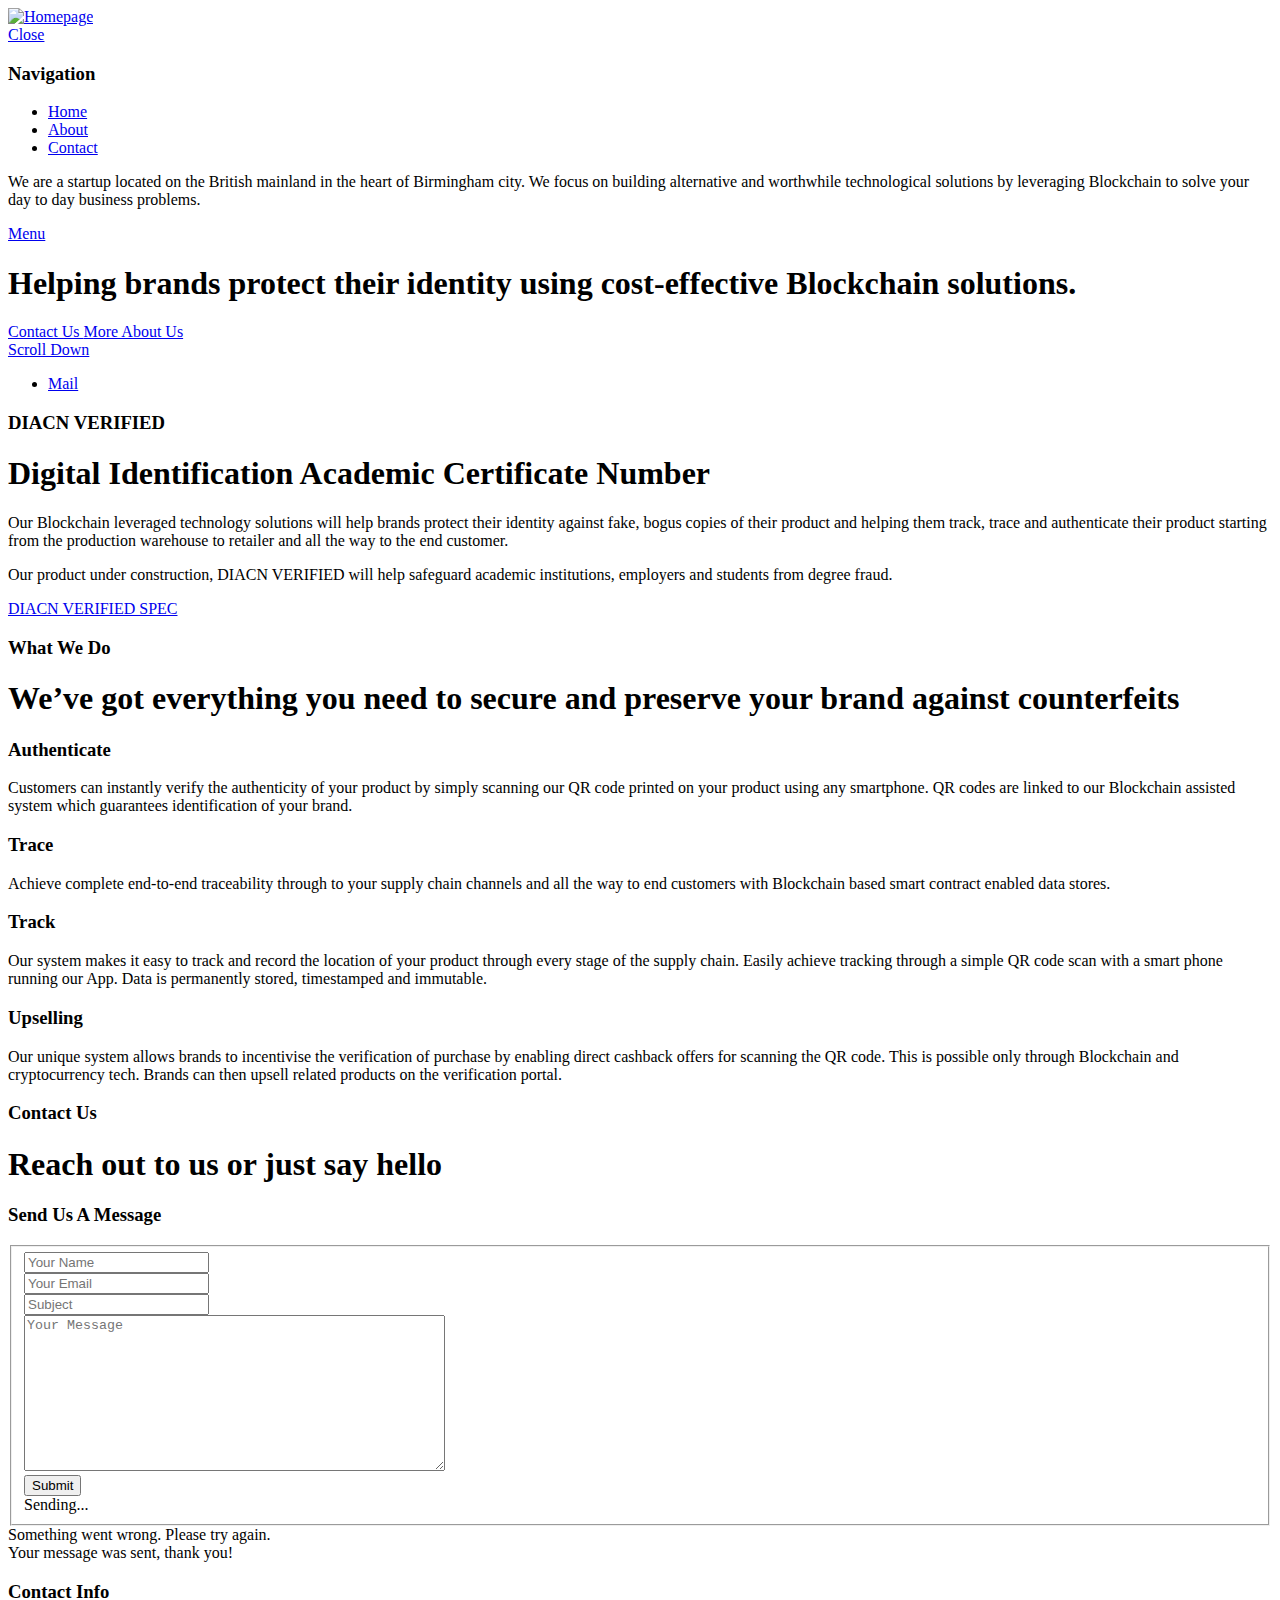
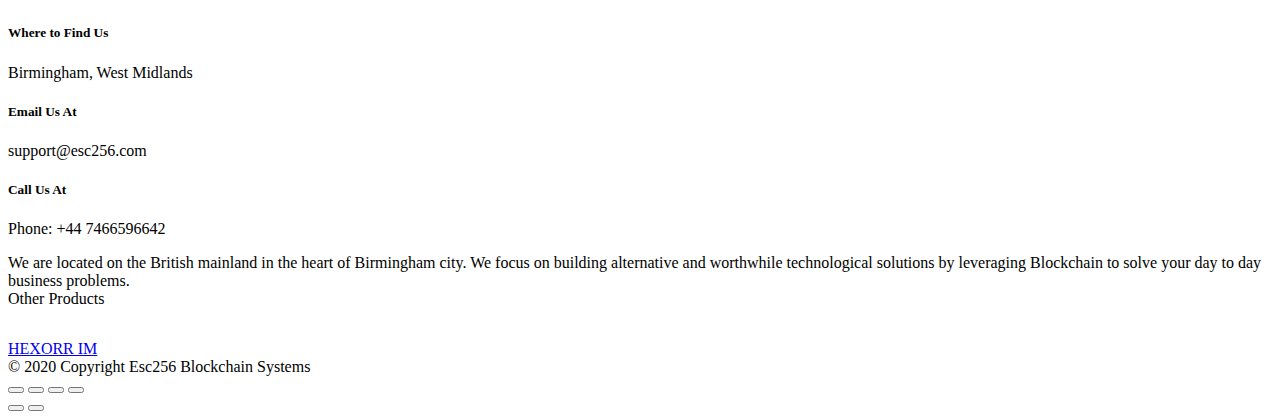
==== diacn-home.html @ b7fdf345 "Merge pull request #2 from jazzbom/hexorrIM-fix" ====
<!DOCTYPE html>
<!--[if lt IE 9 ]><html class="no-js oldie" lang="en"> <![endif]-->
<!--[if IE 9 ]><html class="no-js oldie ie9" lang="en"> <![endif]-->
<!--[if (gte IE 9)|!(IE)]><!-->
<html class="no-js" lang="en">
<!--<![endif]-->

<head>

    <!--- basic page needs
    ================================================== -->
    <meta charset="utf-8">
    <title>Blockchain Systems</title>
    <meta name="description" content="">
    <meta name="author" content="">

    <!-- mobile specific metas
    ================================================== -->
    <meta name="viewport" content="width=device-width, initial-scale=1">

    <!-- CSS
    ================================================== -->
    <link rel="stylesheet" href="css/base.css">
    <link rel="stylesheet" href="css/vendor.css">
    <link rel="stylesheet" href="css/main.css">

    <!-- script
    ================================================== -->
    <script src="js/modernizr.js"></script>
    <script src="js/pace.min.js"></script>

    <!-- favicons
    ================================================== -->
    <link rel="shortcut icon" href="favicon.ico" type="image/x-icon">
    <link rel="icon" href="favicon.ico" type="image/x-icon">

</head>

<body id="top">

    <!-- header
    ================================================== -->
    <header class="s-header">

        <div class="header-logo">
            <a class="site-logo" href="index.html">
                <img src="images/logo.png" alt="Homepage">
            </a>
        </div>

        <nav class="header-nav">

            <a href="#0" class="header-nav__close" title="close"><span>Close</span></a>

            <div class="header-nav__content">
                <h3>Navigation</h3>
                
                <ul class="header-nav__list">
                    <li class="current"><a class="smoothscroll"  href="#home" title="home">Home</a></li>
                    <li><a class="smoothscroll"  href="#about" title="about">About</a></li>
                    <li><a class="smoothscroll"  href="#contact" title="contact">Contact</a></li>
                </ul>
    
                <p>We are a startup located on the British mainland in the heart of Birmingham city. We focus on building alternative 
                and worthwhile technological solutions by leveraging Blockchain to solve your day to day business problems.
            </p>
    			<!-- 
    				
    				 <ul class="header-nav__social">
                    <li>
                        <a href="#"><i class="fa fa-twitter"></i></a>
                    </li>
                    <li>
                        <a href="#"><i class="fa fa-envelope-square"></i></a>
                    </li>
                </ul>
    				
    			 -->
               

            </div> <!-- end header-nav__content -->

        </nav>  <!-- end header-nav -->

        <a class="header-menu-toggle" href="#0">
            <span class="header-menu-text">Menu</span>
            <span class="header-menu-icon"></span>
        </a>

    </header> <!-- end s-header -->


    <!-- home
    ================================================== -->
    <section id="home" class="s-home target-section" data-parallax="scroll" data-image-src="images/diacn-home-banner.gif" data-natural-width=3000 data-natural-height=2000 data-position-y=center>

        <div class="overlay"></div>
        <div class="shadow-overlay"></div>

        <div class="home-content">

            <div class="row home-content__main">
                <h1>
                 Helping brands protect their identity
                 using cost-effective Blockchain solutions.<br>
                </h1>

                <div class="home-content__buttons">
                    <a href="#contact" class="smoothscroll btn btn--stroke">
                        Contact Us
                    </a>
                    <a href="#about" class="smoothscroll btn btn--stroke">
                        More About Us
                    </a>
                </div>

            </div>

            <div class="home-content__scroll">
                <a href="#about" class="scroll-link smoothscroll">
                    <span>Scroll Down</span>
                </a>
            </div>

            <div class="home-content__line"></div>

        </div> <!-- end home-content -->


        <ul class="home-social">
            <!-- 
             <li>
                <a href="#0"><i class="fa fa-twitter" aria-hidden="true"></i><span>Twiiter</span></a>
            </li>
             -->
           
            <li>
                <a href="#contact"><i class="fa fa-envelope-square" aria-hidden="true"></i><span>Mail</span></a>
            </li>
        </ul> 
        <!-- end home-social -->

    </section> <!-- end s-home -->


    <!-- about
    ================================================== -->
    <section id='about' class="s-about">

        <div class="row section-header has-bottom-sep" data-aos="fade-up">
            <div class="col-full">
                <h3 class="subhead subhead--dark">DIACN VERIFIED</h3>
                <h1 class="display-1 display-1--light">
                	Digital Identification Academic Certificate Number
                </h1>
            </div>
        </div> <!-- end section-header -->

        <div class="row about-desc" data-aos="fade-up">
            <div class="col-full">
                <p>
                Our Blockchain leveraged technology solutions will help brands protect their identity against fake,
                 bogus copies of their product and helping them track, trace and authenticate their product 
                starting from the production warehouse to retailer and all the way to the end customer. 
                </p>
                <p>
                Our product under construction, DIACN VERIFIED will help safeguard academic institutions, employers and students from degree fraud.
                </p>
                <p>
                 <div class="buttons">
	                <a href="/diacn.html" class="btn btn--stroke-readme">
	                        DIACN VERIFIED SPEC
	                </a>
                 </div>
                </p>
                
            </div>
        </div> <!-- end about-desc -->

        <div class="about__line"></div>

    </section> <!-- end s-about -->


    <!-- services
    ================================================== -->
    <section id='services' class="s-services">

        <div class="row section-header has-bottom-sep" data-aos="fade-up">
            <div class="col-full">
                <h3 class="subhead">What We Do</h3>
                <h1 class="display-2">
                We’ve got everything you need to secure and preserve your brand against counterfeits
                </h1>
            </div>
        </div> <!-- end section-header -->

        <div class="row services-list block-1-2 block-tab-full">

			<div class="col-block service-item" data-aos="fade-up">
                <div class="service-icon">
                    <i class="icon-terminal"></i>
                </div>  
                <div class="service-text">
                    <h3 class="h2">Authenticate</h3>
                    <p>
                    Customers can instantly verify the authenticity of your product by simply scanning our QR code
                     printed on your product using any smartphone. QR codes are linked to 
                     our Blockchain assisted system which guarantees identification of your brand.
                    </p>
                </div>
            </div>

            <div class="col-block service-item" data-aos="fade-up">
                <div class="service-icon">
                    <i class="icon-suitcase"></i>
                </div>
                <div class="service-text">
                    <h3 class="h2">Trace</h3>
                    <p>Achieve complete end-to-end traceability through to your supply chain channels 
                    and all the way to end customers with Blockchain based smart contract enabled data stores.
                    </p>
                </div>
            </div>

            <div class="col-block service-item" data-aos="fade-up">
                <div class="service-icon">
                    <i class="icon-search"></i>
                </div>
                <div class="service-text">
                    <h3 class="h2">Track</h3>
                    <p>Our system makes it easy to track and record the location of your product 
                    	through every stage of the supply chain. Easily achieve tracking through a simple QR code 
                    	scan with a smart phone running our App. Data is permanently stored, timestamped and immutable.
                    </p>
                </div>
            </div>

            <div class="col-block service-item" data-aos="fade-up">
                <div class="service-icon">
                    <i class="icon-megaphone"></i>
                </div>
                <div class="service-text">
                    <h3 class="h2">Upselling</h3>
                    <p>Our unique system allows brands to incentivise the verification of purchase by enabling 
                    direct cashback offers for scanning the QR code. This is possible only
                    through Blockchain and cryptocurrency tech. Brands can then upsell related products on the verification portal.
                    </p>
                </div>
            </div>
 
        </div> <!-- end services-list -->

    </section> <!-- end s-services -->

    <!-- contact
    ================================================== -->
    <section id="contact" class="s-contact">

        <div class="overlay"></div>
        <div class="contact__line"></div>

        <div class="row section-header" data-aos="fade-up">
            <div class="col-full">
                <h3 class="subhead">Contact Us</h3>
                <h1 class="display-2 display-2--light">Reach out to us or just say hello</h1>
            </div>
        </div>

        <div class="row contact-content" data-aos="fade-up">
            
            <div class="contact-primary">

                <h3 class="h6">Send Us A Message</h3>

                <form name="contactForm" 
                method="post" action="mailto:support@esc256.com?subject=Enquiry from ESC256" enctype="text/plain" novalidate="novalidate">
                    <fieldset>
    
                    <div class="form-field">
                        <input name="contactName" type="text" id="contactName" placeholder="Your Name" value="" minlength="2" required="" aria-required="true" class="full-width">
                    </div>
                    <div class="form-field">
                        <input name="contactEmail" type="email" id="contactEmail" placeholder="Your Email" value="" required="" aria-required="true" class="full-width">
                    </div>
                    <div class="form-field">
                        <input name="contactSubject" type="text" id="contactSubject" placeholder="Subject" value="" class="full-width">
                    </div>
                    <div class="form-field">
                        <textarea name="contactMessage" id="contactMessage" placeholder="Your Message" rows="10" cols="50" required="" aria-required="true" class="full-width"></textarea>
                    </div>
                    <div class="form-field">
                       <input type="submit" class="full-width btn--primary" value="Submit">
                       <!-- <button class="full-width btn--primary">Submit</button>  -->
                        <div class="submit-loader">
                            <div class="text-loader">Sending...</div>
                            <div class="s-loader">
                                <div class="bounce1"></div>
                                <div class="bounce2"></div>
                                <div class="bounce3"></div>
                            </div>
                        </div>
                    </div>
    
                    </fieldset>
                </form>

                <!-- contact-warning -->
                <div class="message-warning">
                    Something went wrong. Please try again.
                </div> 
            
                <!-- contact-success -->
                <div class="message-success">
                    Your message was sent, thank you!<br>
                </div>

            </div> <!-- end contact-primary -->

            <div class="contact-secondary">
                <div class="contact-info">

                    <h3 class="h6 hide-on-fullwidth">Contact Info</h3>

                    <div class="cinfo">
                        <h5>Where to Find Us</h5>
                        <p>
                            Birmingham, West Midlands<br>
                        </p>
                    </div>

                    <div class="cinfo">
                        <h5>Email Us At</h5>
                        <p>
                            support@esc256.com<br>
                         
                        </p>
                    </div>

                    <div class="cinfo">
                        <h5>Call Us At</h5>
                        <p>
                            Phone: +44 7466596642<br>
                        </p>
                    </div>
				<!-- 
				
				 <ul class="contact-social">
                        <li>
                            <a href="#"><i class="fa fa-facebook" aria-hidden="true"></i></a>
                        </li>
                        <li>
                            <a href="#"><i class="fa fa-twitter" aria-hidden="true"></i></a>
                        </li>
                        <li>
                            <a href="#"><i class="fa fa-instagram" aria-hidden="true"></i></a>
                        </li>
                        <li>
                            <a href="#"><i class="fa fa-behance" aria-hidden="true"></i></a>
                        </li>
                        <li>
                            <a href="#"><i class="fa fa-dribbble" aria-hidden="true"></i></a>
                        </li>
                    </ul> <!-- end contact-social -->
                   

                </div> <!-- end contact-info -->
            </div> <!-- end contact-secondary -->

        </div> <!-- end contact-content -->

    </section> <!-- end s-contact -->


        <!-- footer
    ================================================== -->
    <footer>

        <div class="row footer-main">

            <div class="col-six tab-full left footer-desc">

                <div class="footer-logo"></div>
                We are located on the British mainland in the heart of Birmingham city. We focus on building alternative 
                and worthwhile technological solutions by leveraging Blockchain to solve your day to day business problems.
            </div>
               <div class="col-six tab-full right footer-desc">
                
                <div class="subhead" style="padding-bottom: 2em;">Other Products</div>
                
	             <div class="buttons">
		                <a href="/index.html" class="btn btn--stroke-readme">
		                  HEXORR IM
		                </a>
	             </div>
			</div>
		<!-- 
		
		  <div class="col-six tab-full right footer-subscribe">

                <h4>Get Notified</h4>
                <p>We are constantly building new solutions to your problems. Be the first to get 
                exclusive access to our latest development by subscribing to our once in a while email newsletters.</p>

                <div class="subscribe-form">
                    <form id="mc-form" class="group" novalidate="true">
                        <input type="email" value="" name="EMAIL" class="email" id="mc-email" placeholder="Email Address" required="">
                        <input type="submit" name="subscribe" value="Subscribe">
                        <label for="mc-email" class="subscribe-message"></label>
                    </form>
                </div>

            </div>
		
		 -->
          

        </div> <!-- end footer-main -->

        <div class="row footer-bottom">

            <div class="col-twelve">
                <div class="copyright">
                    <span>© 2020 Copyright Esc256 Blockchain Systems</span> 
                </div>

                <div class="go-top">
                    <a class="smoothscroll" title="Back to Top" href="#top"><i class="icon-arrow-up" aria-hidden="true"></i></a>
                </div>
            </div>

        </div> <!-- end footer-bottom -->

    </footer> <!-- end footer -->


    <!-- photoswipe background
    ================================================== -->
    <div aria-hidden="true" class="pswp" role="dialog" tabindex="-1">

        <div class="pswp__bg"></div>
        <div class="pswp__scroll-wrap">

            <div class="pswp__container">
                <div class="pswp__item"></div>
                <div class="pswp__item"></div>
                <div class="pswp__item"></div>
            </div>

            <div class="pswp__ui pswp__ui--hidden">
                <div class="pswp__top-bar">
                    <div class="pswp__counter"></div><button class="pswp__button pswp__button--close" title="Close (Esc)"></button> <button class="pswp__button pswp__button--share" title=
                    "Share"></button> <button class="pswp__button pswp__button--fs" title="Toggle fullscreen"></button> <button class="pswp__button pswp__button--zoom" title=
                    "Zoom in/out"></button>
                    <div class="pswp__preloader">
                        <div class="pswp__preloader__icn">
                            <div class="pswp__preloader__cut">
                                <div class="pswp__preloader__donut"></div>
                            </div>
                        </div>
                    </div>
                </div>
                <div class="pswp__share-modal pswp__share-modal--hidden pswp__single-tap">
                    <div class="pswp__share-tooltip"></div>
                </div><button class="pswp__button pswp__button--arrow--left" title="Previous (arrow left)"></button> <button class="pswp__button pswp__button--arrow--right" title=
                "Next (arrow right)"></button>
                <div class="pswp__caption">
                    <div class="pswp__caption__center"></div>
                </div>
            </div>

        </div>

    </div> <!-- end photoSwipe background -->


    <!-- preloader
    ================================================== -->
    <div id="preloader">
        <div id="loader">
            <div class="line-scale-pulse-out">
                <div></div>
                <div></div>
                <div></div>
                <div></div>
                <div></div>
            </div>
        </div>
    </div>


    <!-- Java Script
    ================================================== -->
    <script src="js/jquery-3.2.1.min.js"></script>
    <script src="js/plugins.js"></script>
    <script src="js/main.js"></script>

</body>

</html>
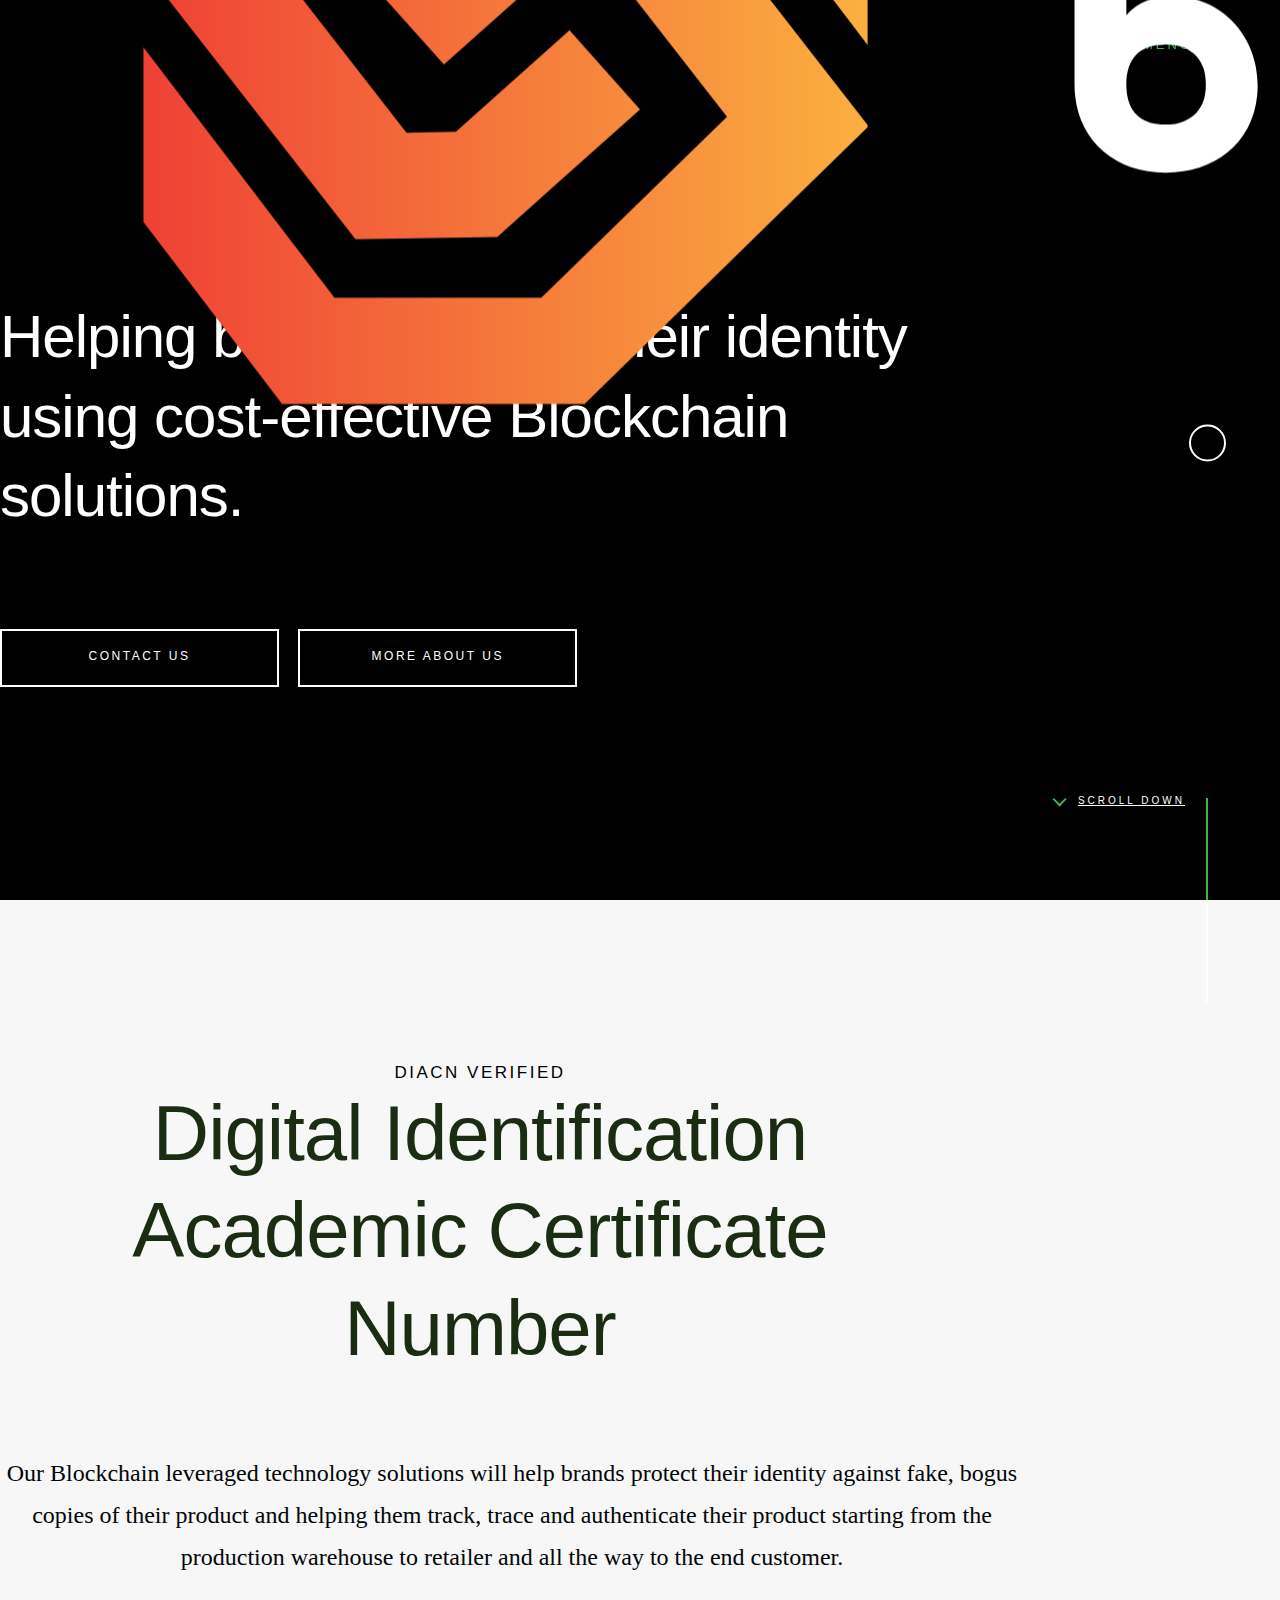
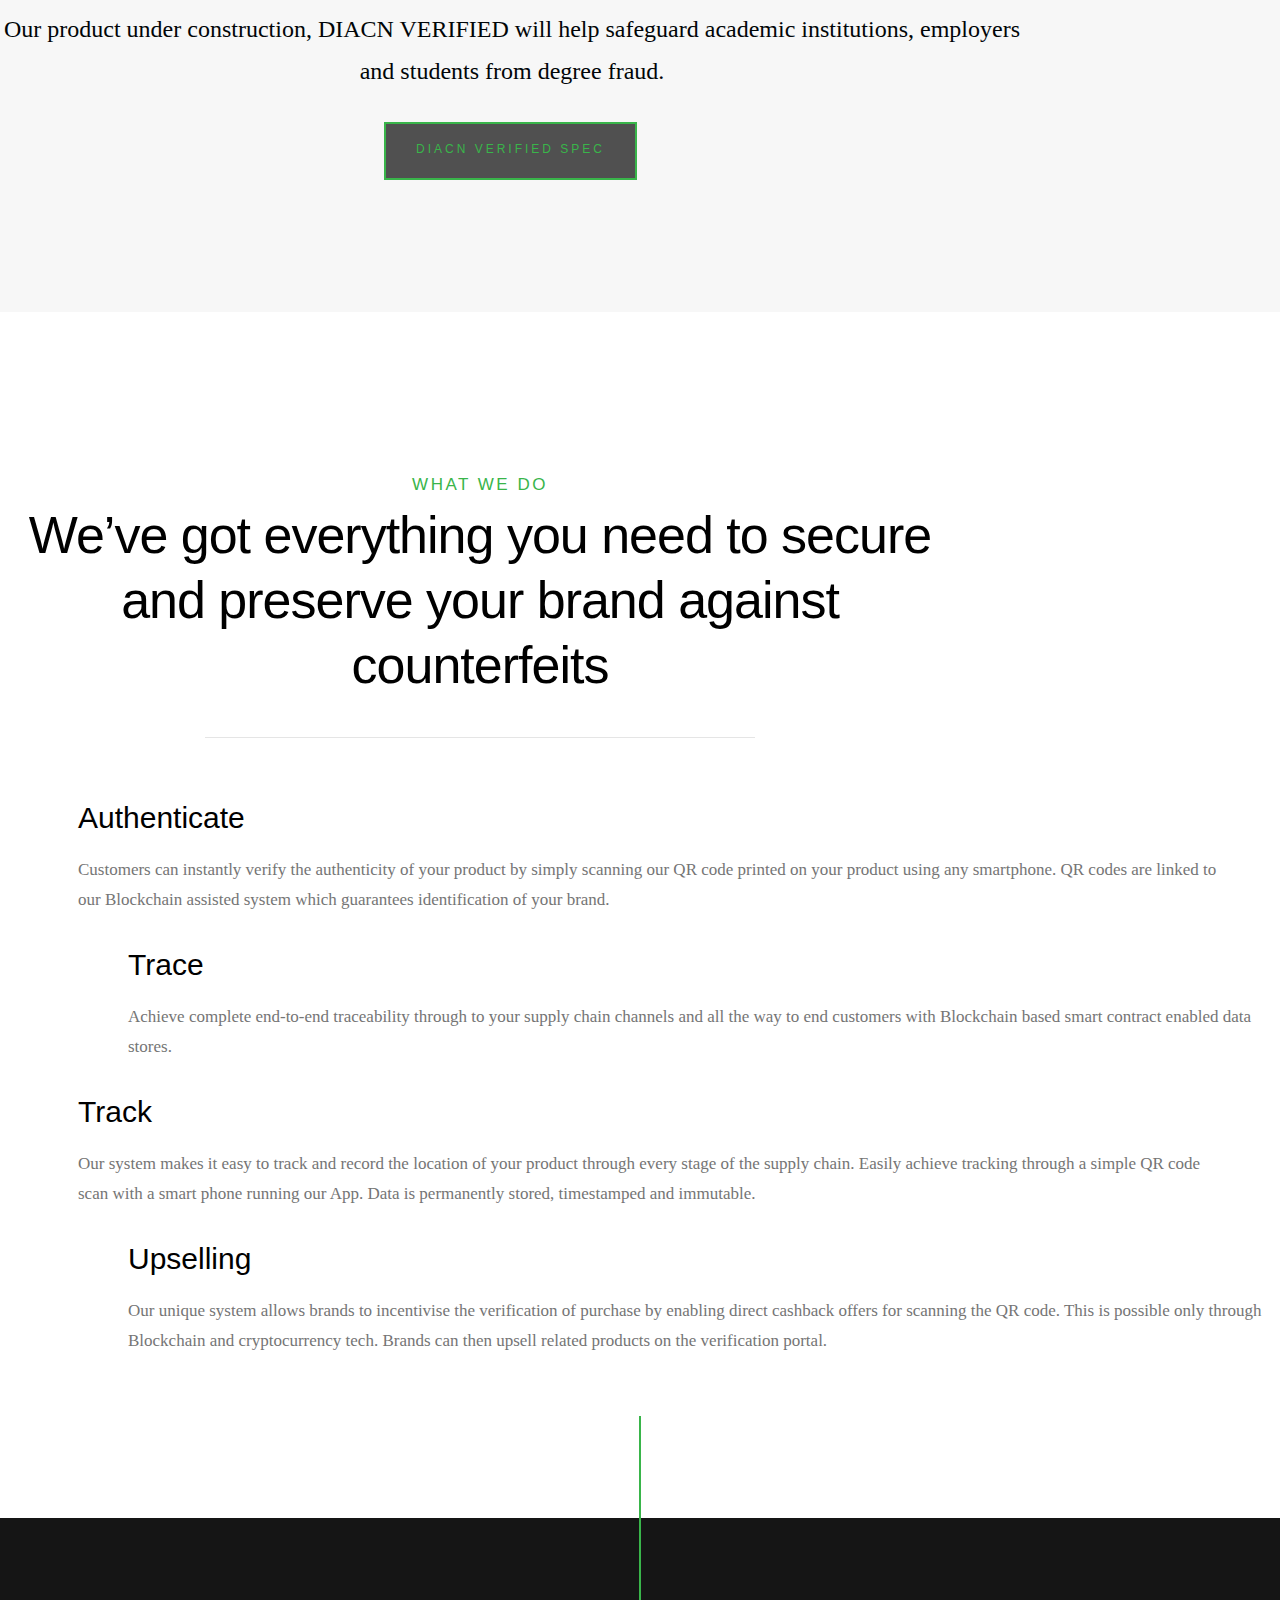
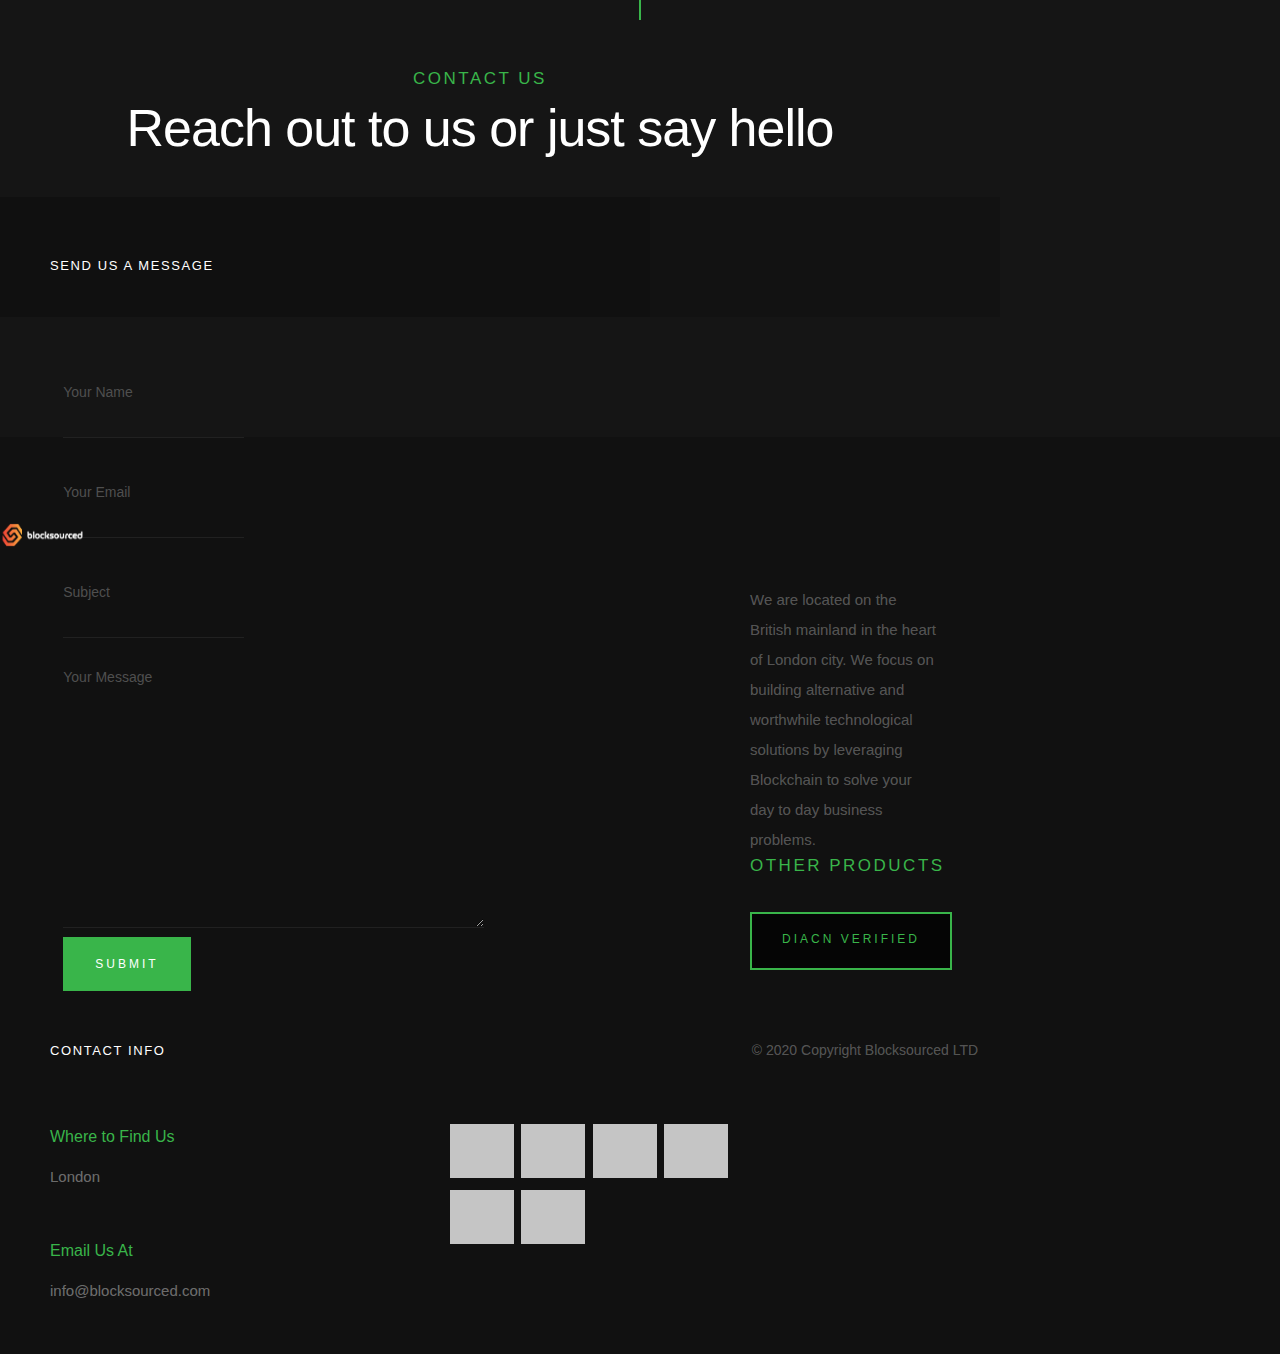
==== commit ff6098e3: "rebrand to Blocksourced." ====
--- a/diacn-home.html
+++ b/diacn-home.html
@@ -253,7 +253,7 @@
 
     </section> <!-- end s-services -->
 
-    <!-- contact
+ <!-- contact
     ================================================== -->
     <section id="contact" class="s-contact">
 
@@ -325,24 +325,24 @@
                     <div class="cinfo">
                         <h5>Where to Find Us</h5>
                         <p>
-                            Birmingham, West Midlands<br>
+                            London<br>
                         </p>
                     </div>
 
                     <div class="cinfo">
                         <h5>Email Us At</h5>
                         <p>
-                            support@esc256.com<br>
+                            info@blocksourced.com<br>
                          
                         </p>
                     </div>
 
-                    <div class="cinfo">
+                   <!-- <div class="cinfo">
                         <h5>Call Us At</h5>
                         <p>
-                            Phone: +44 7466596642<br>
+                            Phone: +44 <br>
                         </p>
-                    </div>
+                    </div> -->
 				<!-- 
 				
 				 <ul class="contact-social">
@@ -372,7 +372,7 @@
     </section> <!-- end s-contact -->
 
 
-        <!-- footer
+    <!-- footer
     ================================================== -->
     <footer>
 
@@ -381,7 +381,7 @@
             <div class="col-six tab-full left footer-desc">
 
                 <div class="footer-logo"></div>
-                We are located on the British mainland in the heart of Birmingham city. We focus on building alternative 
+                We are located on the British mainland in the heart of London city. We focus on building alternative 
                 and worthwhile technological solutions by leveraging Blockchain to solve your day to day business problems.
             </div>
                <div class="col-six tab-full right footer-desc">
@@ -389,8 +389,8 @@
                 <div class="subhead" style="padding-bottom: 2em;">Other Products</div>
                 
 	             <div class="buttons">
-		                <a href="/index.html" class="btn btn--stroke-readme">
-		                  HEXORR IM
+		                <a href="/diacn-home.html" class="btn btn--stroke-readme">
+		                  DIACN VERIFIED
 		                </a>
 	             </div>
 			</div>
@@ -421,7 +421,7 @@
 
             <div class="col-twelve">
                 <div class="copyright">
-                    <span>© 2020 Copyright Esc256 Blockchain Systems</span> 
+                    <span>© 2020 Copyright Blocksourced LTD</span> 
                 </div>
 
                 <div class="go-top">
@@ -497,4 +497,4 @@
 
 </body>
 
-</html>+</html>
--- a/css/main.css
+++ b/css/main.css
@@ -0,0 +1,3609 @@
+/* =================================================================== 
+ *
+ *  Glint v1.0 Main Stylesheet
+ *  11-20-2017
+ *  ------------------------------------------------------------------
+ *
+ *  TOC:
+ *  # base style overrides
+ *      ## links
+ *  # typography & general theme styles
+ *      ## Lists
+ *      ## responsive video container
+ *      ## floated image
+ *      ## tables
+ *      ## Spacing
+ *      ## pace.js styles - minimal
+ *  # preloader
+ *  # forms
+ *      ## style placeholder text
+ *      ## change autocomplete styles in chrome
+ *  # buttons
+ *  # additional components
+ *      ## alert box
+ *      ## additional typo styles
+ *      ## skillbars 
+ *  # reusable and common theme styles
+ *      ## display headings
+ *      ## section header
+ *      ## slick slider
+ *  # header styles
+ *      ## header logo
+ *      ## main navigation 
+ *      ## mobile menu toggle 
+ *  # home 
+ *      ## home content
+ *      ## home social 
+ *      ## home animations
+ *  # about
+ *      ## about stats
+ *  # services
+ *      ## services list
+ *  # works
+ *      ## bricks/masonry
+ *  # clients
+ *      ## slider
+ *      ## testimonials
+ *  # contact
+ *      ## loader animation
+ *  # footer
+ *      ## footer main
+ *      ## footer bottom
+ *      ## go to top
+ *
+ *
+ * =================================================================== */
+
+
+/* ===================================================================
+ * # base style overrides
+ *
+ * ------------------------------------------------------------------- */
+html {
+    font-size: 10px;
+}
+
+@media only screen and (max-width: 400px) {
+    html {
+        font-size: 9.411764705882353px;
+    }
+}
+
+html, body {
+    height: 100%;
+}
+
+body {
+    background: #111111;
+    font-family: "lora-regular", serif;
+    font-size: 1.7rem;
+    font-style: normal;
+    font-weight: normal;
+    line-height: 1.765;
+    color: #757575;
+    margin: 0;
+    padding: 0;
+}
+
+
+/* ------------------------------------------------------------------- 
+ * ## links
+ * ------------------------------------------------------------------- */
+a {
+    color: #0087cc;
+    -webkit-transition: all 0.3s ease-in-out;
+    transition: all 0.3s ease-in-out;
+}
+
+a:hover, a:focus, a:active {
+    color: #39b54a;
+}
+
+a:hover, a:active {
+    outline: 0;
+}
+
+
+
+/* ===================================================================
+ * # typography & general theme styles
+ * 
+ * ------------------------------------------------------------------- */
+h1, h2, h3, h4, h5, h6, 
+.h1, .h2, .h3, .h4, .h5, .h6 {
+    font-family: "montserrat-medium", sans-serif;
+    color: #000000;
+    font-style: normal;
+    font-weight: normal;
+    text-rendering: optimizeLegibility;
+}
+
+h1, .h1, h2, .h2, h3, .h3, h4, .h4 {
+    margin-top: 6rem;
+    margin-bottom: 1.8rem;
+}
+
+@media only screen and (max-width: 600px) {
+    h1, .h1, h2, .h2, h3, .h3, h4, .h4 {
+        margin-top: 5.1rem;
+    }
+}
+
+h5, .h5, h6, .h6 {
+    margin-top: 4.2rem;
+    margin-bottom: 1.5rem;
+}
+
+@media only screen and (max-width: 600px) {
+    h5, .h5, h6, .h6 {
+        margin-top: 3.6rem;
+        margin-bottom: 0.9rem;
+    }
+}
+
+h1, .h1 {
+    font-size: 3.6rem;
+    line-height: 1.25;
+    letter-spacing: -.1rem;
+}
+
+@media only screen and (max-width: 600px) {
+    h1, .h1 {
+        font-size: 3.3rem;
+        letter-spacing: -.07rem;
+    }
+}
+
+h2, .h2 {
+    font-size: 3rem;
+    line-height: 1.3;
+}
+
+h3, .h3 {
+    font-size: 2.4rem;
+    line-height: 1.25;
+}
+
+h4, .h4 {
+    font-size: 2.1rem;
+    line-height: 1.286;
+}
+
+h5, .h5 {
+    font-size: 1.6rem;
+    line-height: 1.313;
+}
+
+h6, .h6 {
+    font-size: 1.3rem;
+    line-height: 1.385;
+    text-transform: uppercase;
+    letter-spacing: .16rem;
+}
+
+p img {
+    margin: 0;
+}
+
+p.lead {
+    font-family: "montserrat-regular", sans-serif;
+    font-size: 2rem;
+    font-weight: 300;
+    line-height: 1.8;
+    margin-bottom: 3.6rem;
+    color: #000000;
+}
+
+@media only screen and (max-width: 800px) {
+    p.lead {
+        font-size: 1.8rem;
+    }
+}
+
+em, i, strong, b {
+    font-size: inherit;
+    line-height: inherit;
+    font-style: normal;
+    font-weight: normal;
+}
+
+em, i {
+    font-family: "lora-italic", serif;
+}
+
+strong, b {
+    font-family: "lora-bold", serif;
+}
+
+small {
+    font-size: 1.2rem;
+    line-height: inherit;
+}
+
+blockquote {
+    margin: 3.9rem 0;
+    padding-left: 4.5rem;
+    position: relative;
+}
+
+blockquote:before {
+    content: "\201C";
+    font-size: 10rem;
+    line-height: 0px;
+    margin: 0;
+    color: rgba(0, 0, 0, 0.25);
+    font-family: arial, sans-serif;
+    position: absolute;
+    top: 3.6rem;
+    left: 0;
+}
+
+blockquote p {
+    font-family: "montserrat-regular", sans-serif;
+    padding: 0;
+    font-size: 2.1rem;
+    line-height: 1.857;
+    color: #111111;
+}
+
+blockquote cite {
+    display: block;
+    font-family: "montserrat-regular", sans-serif;
+    font-size: 1.4rem;
+    font-style: normal;
+    line-height: 1.5;
+}
+
+blockquote cite:before {
+    content: "\2014 \0020";
+}
+
+blockquote cite a, blockquote cite a:visited {
+    color: #828282;
+    border: none;
+}
+
+abbr {
+    font-family: "lora-bold", serif;
+    font-variant: small-caps;
+    text-transform: lowercase;
+    letter-spacing: .05rem;
+    color: #828282;
+}
+
+var, kbd, samp, code, pre {
+    font-family: Consolas, "Andale Mono", Courier, "Courier New", monospace;
+}
+
+pre {
+    padding: 2.4rem 3rem 3rem;
+    background: #F1F1F1;
+    overflow-x: auto;
+}
+
+code {
+    font-size: 1.4rem;
+    margin: 0 .2rem;
+    padding: .3rem .6rem;
+    white-space: nowrap;
+    background: #F1F1F1;
+    border: 1px solid #E1E1E1;
+    border-radius: 3px;
+}
+
+pre > code {
+    display: block;
+    white-space: pre;
+    line-height: 2;
+    padding: 0;
+    margin: 0;
+}
+
+pre.prettyprint > code {
+    border: none;
+}
+
+del {
+    text-decoration: line-through;
+}
+
+abbr[title], dfn[title] {
+    border-bottom: 1px dotted;
+    cursor: help;
+    text-decoration: none;
+}
+
+mark {
+    background: #ffd900;
+    color: #000000;
+}
+
+hr {
+    border: solid rgba(0, 0, 0, 0.1);
+    border-width: 1px 0 0;
+    clear: both;
+    margin: 2.4rem 0 1.5rem;
+    height: 0;
+}
+
+
+/* ------------------------------------------------------------------- 
+ * ## Lists
+ * ------------------------------------------------------------------- */
+ol {
+    list-style: decimal;
+}
+
+ul {
+    list-style: disc;
+}
+
+li {
+    display: list-item;
+}
+
+ol, ul {
+    margin-left: 1.7rem;
+}
+
+ul li {
+    padding-left: .4rem;
+}
+
+ul ul, ul ol, ol ol, ol ul {
+    margin: .6rem 0 .6rem 1.7rem;
+}
+
+ul.disc li {
+    display: list-item;
+    list-style: none;
+    padding: 0 0 0 .8rem;
+    position: relative;
+}
+
+ul.disc li::before {
+    content: "";
+    display: inline-block;
+    width: 8px;
+    height: 8px;
+    border-radius: 50%;
+    background: #39b54a;
+    position: absolute;
+    left: -17px;
+    top: 11px;
+    vertical-align: middle;
+}
+
+dt {
+    margin: 0;
+    color: #39b54a;
+}
+
+dd {
+    margin: 0 0 0 2rem;
+}
+
+
+/* ------------------------------------------------------------------- 
+ * ## responsive video container
+ * ------------------------------------------------------------------- */
+.video-container {
+    position: relative;
+    padding-bottom: 56.25%;
+    height: 0;
+    overflow: hidden;
+}
+
+.video-container iframe,
+.video-container object,
+.video-container embed,
+.video-container video {
+    position: absolute;
+    top: 0;
+    left: 0;
+    width: 100%;
+    height: 100%;
+}
+
+
+/* ------------------------------------------------------------------- 
+ * ## floated image
+ * ------------------------------------------------------------------- */
+img.pull-right {
+    margin: 1.5rem 0 0 3rem;
+}
+
+img.pull-left {
+    margin: 1.5rem 3rem 0 0;
+}
+
+
+/* ------------------------------------------------------------------- 
+ * ## tables
+ * ------------------------------------------------------------------- */
+table {
+    border-width: 0;
+    width: 100%;
+    max-width: 100%;
+    font-family: "lora-regular", serif;
+}
+
+th, td {
+    padding: 1.5rem 3rem;
+    text-align: left;
+    border-bottom: 1px solid #E8E8E8;
+}
+
+th {
+    color: #000000;
+    font-family: "montserrat-bold", sans-serif;
+}
+
+td {
+    line-height: 1.5;
+}
+
+th:first-child, td:first-child {
+    padding-left: 0;
+}
+
+th:last-child, td:last-child {
+    padding-right: 0;
+}
+
+.table-responsive {
+    overflow-x: auto;
+    -webkit-overflow-scrolling: touch;
+}
+
+
+/* ------------------------------------------------------------------- 
+ * ## Spacing 
+ * ------------------------------------------------------------------- */
+button, .btn {
+    margin-bottom: 1.2rem;
+}
+
+fieldset {
+    margin-bottom: 1.5rem;
+}
+
+input,
+textarea,
+select,
+pre,
+blockquote,
+figure,
+table,
+p,
+ul,
+ol,
+dl,
+form,
+.video-container,
+.cl-custom-select {
+    margin-bottom: 3rem;
+}
+
+
+/* ------------------------------------------------------------------- 
+ * ## pace.js styles - minimal
+ * ------------------------------------------------------------------- */
+.pace {
+    -webkit-pointer-events: none;
+    pointer-events: none;
+    -webkit-user-select: none;
+    -moz-user-select: none;
+    user-select: none;
+}
+
+.pace-inactive {
+    display: none;
+}
+
+.pace .pace-progress {
+    background: #39b54a;
+    position: fixed;
+    z-index: 900;
+    top: 0;
+    right: 100%;
+    width: 100%;
+    height: 4px;
+}
+
+.oldie .pace {
+    display: none;
+}
+
+
+
+/* ===================================================================
+ * # preloader
+ *
+ * ------------------------------------------------------------------- */
+#preloader {
+    position: fixed;
+    top: 0;
+    left: 0;
+    right: 0;
+    bottom: 0;
+    background: #050505;
+    z-index: 800;
+    height: 100%;
+    width: 100%;
+    display: table;
+}
+
+.no-js #preloader, .oldie #preloader {
+    display: none;
+}
+
+#loader {
+    display: table-cell;
+    text-align: center;
+    vertical-align: middle;
+}
+
+.line-scale-pulse-out > div {
+    background-color: #39b54a;
+    width: 4px;
+    height: 35px;
+    border-radius: 2px;
+    margin: 2px;
+    -webkit-animation-fill-mode: both;
+    animation-fill-mode: both;
+    display: inline-block;
+    -webkit-animation: line-scale-pulse-out 0.9s -0.6s infinite cubic-bezier(0.85, 0.25, 0.37, 0.85);
+    animation: line-scale-pulse-out 0.9s -0.6s infinite cubic-bezier(0.85, 0.25, 0.37, 0.85);
+}
+
+.line-scale-pulse-out > div:nth-child(2), .line-scale-pulse-out > div:nth-child(4) {
+    -webkit-animation-delay: -0.4s !important;
+    animation-delay: -0.4s !important;
+}
+
+.line-scale-pulse-out > div:nth-child(1), .line-scale-pulse-out > div:nth-child(5) {
+    -webkit-animation-delay: -0.2s !important;
+    animation-delay: -0.2s !important;
+}
+
+@-webkit-keyframes line-scale-pulse-out {
+    0% {
+        -webkit-transform: scaley(1);
+        transform: scaley(1);
+    }
+    50% {
+        -webkit-transform: scaley(0.4);
+        transform: scaley(0.4);
+    }
+    100% {
+        -webkit-transform: scaley(1);
+        transform: scaley(1);
+    }
+}
+
+@keyframes line-scale-pulse-out {
+    0% {
+        -webkit-transform: scaley(1);
+        transform: scaley(1);
+    }
+    50% {
+        -webkit-transform: scaley(0.4);
+        transform: scaley(0.4);
+    }
+    100% {
+        -webkit-transform: scaley(1);
+        transform: scaley(1);
+    }
+}
+
+
+
+/* ===================================================================
+ * # forms
+ *
+ * ------------------------------------------------------------------- */
+fieldset {
+    border: none;
+}
+
+input[type="email"],
+input[type="number"],
+input[type="search"],
+input[type="text"],
+input[type="tel"],
+input[type="url"],
+input[type="password"],
+textarea,
+select {
+    display: block;
+    height: 6rem;
+    padding: 1.5rem 0;
+    border: 0;
+    outline: none;
+    color: #333333;
+    font-family: "montserrat-light", sans-serif;
+    font-size: 1.4rem;
+    line-height: 3rem;
+    max-width: 100%;
+    background: transparent;
+    border-bottom: 2px solid rgba(0, 0, 0, 0.15);
+    -webkit-transition: all 0.3s ease-in-out;
+    transition: all 0.3s ease-in-out;
+}
+
+.cl-custom-select {
+    position: relative;
+    padding: 0;
+}
+
+.cl-custom-select select {
+    -webkit-appearance: none;
+    -moz-appearance: none;
+    -ms-appearance: none;
+    -o-appearance: none;
+    appearance: none;
+    text-indent: 0.01px;
+    text-overflow: '';
+    margin: 0;
+    line-height: 3rem;
+    vertical-align: middle;
+}
+
+.cl-custom-select select option {
+    padding-left: 2rem;
+    padding-right: 2rem;
+}
+
+.cl-custom-select select::-ms-expand {
+    display: none;
+}
+
+.cl-custom-select::after {
+    border-bottom: 2px solid rgba(0, 0, 0, 0.5);
+    border-right: 2px solid rgba(0, 0, 0, 0.5);
+    content: '';
+    display: block;
+    height: 8px;
+    width: 8px;
+    margin-top: -7px;
+    pointer-events: none;
+    position: absolute;
+    right: 2.4rem;
+    top: 50%;
+    -webkit-transform-origin: 66% 66%;
+    -ms-transform-origin: 66% 66%;
+    transform-origin: 66% 66%;
+    -webkit-transform: rotate(45deg);
+    -ms-transform: rotate(45deg);
+    transform: rotate(45deg);
+    -webkit-transition: all 0.15s ease-in-out;
+    transition: all 0.15s ease-in-out;
+}
+
+
+/* IE9 and below */
+
+.oldie .cl-custom-select::after {
+    display: none;
+}
+
+textarea {
+    min-height: 25rem;
+}
+
+input[type="email"]:focus,
+input[type="number"]:focus,
+input[type="search"]:focus,
+input[type="text"]:focus,
+input[type="tel"]:focus,
+input[type="url"]:focus,
+input[type="password"]:focus,
+textarea:focus,
+select:focus {
+    color: #000000;
+    border-bottom: 2px solid black;
+}
+
+label, legend {
+    font-family: "montserrat-regular", sans-serif;
+    font-size: 1.4rem;
+    font-weight: bold;
+    margin-bottom: .9rem;
+    line-height: 1.714;
+    color: #000000;
+    display: block;
+}
+
+input[type="checkbox"], input[type="radio"] {
+    display: inline;
+}
+
+label > .label-text {
+    display: inline-block;
+    margin-left: 1rem;
+    font-family: "montserrat-regular", sans-serif;
+    font-weight: normal;
+    line-height: inherit;
+}
+
+label > input[type="checkbox"], 
+label > input[type="radio"] {
+    margin: 0;
+    position: relative;
+    top: .15rem;
+}
+
+
+/* ------------------------------------------------------------------- 
+ * ## style placeholder text
+ * ------------------------------------------------------------------- */
+::-webkit-input-placeholder {
+    color: #828282;
+}
+
+:-moz-placeholder {
+    color: #828282;
+    /* Firefox 18- */
+}
+
+::-moz-placeholder {
+    color: #828282;
+    /* Firefox 19+ */
+}
+
+:-ms-input-placeholder {
+    color: #828282;
+}
+
+.placeholder {
+    color: #828282 !important;
+}
+
+
+/* ------------------------------------------------------------------- 
+ * ## change autocomplete styles in chrome
+ * ------------------------------------------------------------------- */
+input:-webkit-autofill,
+input:-webkit-autofill:hover,
+input:-webkit-autofill:focus input:-webkit-autofill,
+textarea:-webkit-autofill,
+textarea:-webkit-autofill:hover textarea:-webkit-autofill:focus,
+select:-webkit-autofill,
+select:-webkit-autofill:hover,
+select:-webkit-autofill:focus {
+    -webkit-text-fill-color: #39b54a;
+    transition: background-color 5000s ease-in-out 0s;
+}
+
+
+
+/* ===================================================================
+ * # buttons
+ *
+ * ------------------------------------------------------------------- */
+.btn,
+button,
+input[type="submit"],
+input[type="reset"],
+input[type="button"] {
+    display: inline-block;
+    font-family: "montserrat-medium", sans-serif;
+    font-size: 1.2rem;
+    text-transform: uppercase;
+    letter-spacing: .3rem;
+    height: 5.4rem;
+    line-height: calc(5.4rem - .4rem);
+    padding: 0 3rem;
+    margin: 0 .3rem 1.2rem 0;
+    color: #000000;
+    text-decoration: none;
+    text-align: center;
+    white-space: nowrap;
+    cursor: pointer;
+    -webkit-transition: all 0.3s ease-in-out;
+    transition: all 0.3s ease-in-out;
+    background-color: #c5c5c5;
+    border: .2rem solid #c5c5c5;
+}
+
+.btn:hover,
+button:hover,
+input[type="submit"]:hover,
+input[type="reset"]:hover,
+input[type="button"]:hover,
+.btn:focus,
+button:focus,
+input[type="submit"]:focus,
+input[type="reset"]:focus,
+input[type="button"]:focus {
+    background-color: #b8b8b8;
+    border-color: #b8b8b8;
+    color: #000000;
+    outline: 0;
+}
+
+
+/* button primary
+ * ------------------------------------------------- */
+
+.btn.btn--primary,
+button.btn--primary,
+input[type="submit"].btn--primary,
+input[type="reset"].btn--primary,
+input[type="button"].btn--primary {
+    background: #39b54a;
+    border-color: #39b54a;
+    color: #FFFFFF;
+}
+
+.btn.btn--primary:hover,
+button.btn--primary:hover,
+input[type="submit"].btn--primary:hover,
+input[type="reset"].btn--primary:hover,
+input[type="button"].btn--primary:hover,
+.btn.btn--primary:focus,
+button.btn--primary:focus,
+input[type="submit"].btn--primary:focus,
+input[type="reset"].btn--primary:focus,
+input[type="button"].btn--primary:focus {
+    background: #33a242;
+    border-color: #33a242;
+}
+
+
+/* button modifiers
+ * ------------------------------------------------- */
+
+.btn.full-width, button.full-width {
+    width: 100%;
+    margin-right: 0;
+}
+
+.btn--medium, button.btn--medium {
+    height: 5.7rem !important;
+    line-height: calc(5.7rem - .4rem) !important;
+}
+
+.btn--large, button.btn--large {
+    height: 6rem !important;
+    line-height: calc(6rem - .4rem) !important;
+}
+
+.btn--stroke, button.btn--stroke {
+    background: transparent !important;
+    border: 0.2rem solid #39b54a;
+    color: #39b54a;
+}
+
+.btn--stroke-readme, button.btn--stroke-readme {
+    background: #000000ad !important;
+    border: 0.2rem solid #39b54a;
+    color: #39b54a;
+}
+
+.btn--stroke:hover, button.btn--stroke:hover {
+    border: 0.2rem solid #000000;
+    color: #000000;
+}
+
+.btn--pill, button.btn--pill {
+    padding-left: 3rem !important;
+    padding-right: 3rem !important;
+    border-radius: 1000px !important;
+}
+
+button::-moz-focus-inner, input::-moz-focus-inner {
+    border: 0;
+    padding: 0;
+}
+
+
+/* =================================================================== 
+ * # additional components
+ *
+ * ------------------------------------------------------------------- */
+
+
+/* ------------------------------------------------------------------- 
+ * ## alert box
+ * ------------------------------------------------------------------- */
+.alert-box {
+    padding: 2.1rem 4rem 2.1rem 3rem;
+    position: relative;
+    margin-bottom: 3rem;
+    border-radius: 3px;
+    font-family: "montserrat-regular", sans-serif;
+    font-size: 1.5rem;
+    line-height: 1.6;
+}
+
+.alert-box__close {
+    position: absolute;
+    right: 1.8rem;
+    top: 1.8rem;
+    cursor: pointer;
+}
+
+.alert-box__close.fa {
+    font-size: 12px;
+}
+
+.alert-box--error {
+    background-color: #ffd1d2;
+    color: #e65153;
+}
+
+.alert-box--success {
+    background-color: #c8e675;
+    color: #758c36;
+}
+
+.alert-box--info {
+    background-color: #d7ecfb;
+    color: #4a95cc;
+}
+
+.alert-box--notice {
+    background-color: #fff099;
+    color: #bba31b;
+}
+
+
+/* ------------------------------------------------------------------- 
+ * ## additional typo styles 
+ * ------------------------------------------------------------------- */
+
+
+/* drop cap 
+ * ----------------------------------------------- */
+.drop-cap:first-letter {
+    float: left;
+    margin: 0;
+    padding: 1.5rem .6rem 0 0;
+    font-size: 8.4rem;
+    font-family: "montserrat-regular", sans-serif;
+    font-weight: bold;
+    line-height: 6rem;
+    text-indent: 0;
+    background: transparent;
+    color: #000000;
+}
+
+
+/* line definition style 
+ * ----------------------------------------------- */
+.lining dt, .lining dd {
+    display: inline;
+    margin: 0;
+}
+
+.lining dt + dt:before, .lining dd + dt:before {
+    content: "\A";
+    white-space: pre;
+}
+
+.lining dd + dd:before {
+    content: ", ";
+}
+
+.lining dd + dd:before {
+    content: ", ";
+}
+
+.lining dd:before {
+    content: ": ";
+    margin-left: -0.2em;
+}
+
+
+/* dictionary definition style 
+ * ----------------------------------------------- */
+.dictionary-style dt {
+    display: inline;
+    counter-reset: definitions;
+}
+
+.dictionary-style dt + dt:before {
+    content: ", ";
+    margin-left: -0.2em;
+}
+
+.dictionary-style dd {
+    display: block;
+    counter-increment: definitions;
+}
+
+.dictionary-style dd:before {
+    content: counter(definitions, decimal) ". ";
+}
+
+
+/** 
+ * Pull Quotes
+ * -----------
+ * markup:
+ *
+ * <aside class="pull-quote">
+ *		<blockquote>
+ *			<p></p>
+ *		</blockquote>
+ *	</aside>
+ *
+ * --------------------------------------------------------------------- */
+
+.pull-quote {
+    position: relative;
+    padding: 2.1rem 3rem 2.1rem 0px;
+}
+
+.pull-quote:before, .pull-quote:after {
+    height: 1em;
+    position: absolute;
+    font-size: 10rem;
+    font-family: Arial, Sans-Serif;
+    color: rgba(0, 0, 0, 0.25);
+}
+
+.pull-quote:before {
+    content: "\201C";
+    top: -3.6rem;
+    left: 0;
+}
+
+.pull-quote:after {
+    content: '\201D';
+    bottom: 3.6rem;
+    right: 0;
+}
+
+.pull-quote blockquote {
+    margin: 0;
+}
+
+.pull-quote blockquote:before {
+    content: none;
+}
+
+
+/** 
+ * Stats Tab
+ * ---------
+ * markup:
+ *
+ * <ul class="stats-tabs">
+ *		<li><a href="#">[value]<em>[name]</em></a></li>
+ *	</ul>
+ *
+ * Extend this object into your markup.
+ *
+ * --------------------------------------------------------------------- */
+
+.stats-tabs {
+    padding: 0;
+    margin: 3rem 0;
+}
+
+.stats-tabs li {
+    display: inline-block;
+    margin: 0 1.5rem 3rem 0;
+    padding: 0 1.5rem 0 0;
+    border-right: 1px solid rgba(0, 0, 0, 0.1);
+}
+
+.stats-tabs li:last-child {
+    margin: 0;
+    padding: 0;
+    border: none;
+}
+
+.stats-tabs li a {
+    display: inline-block;
+    font-size: 2.5rem;
+    font-family: "montserrat-regular", sans-serif;
+    font-weight: bold;
+    border: none;
+    color: #000000;
+}
+
+.stats-tabs li a:hover {
+    color: #39b54a;
+}
+
+.stats-tabs li a em {
+    display: block;
+    margin: .6rem 0 0 0;
+    font-size: 1.4rem;
+    font-family: "montserrat-regular", sans-serif;
+    color: #828282;
+}
+
+
+/* ------------------------------------------------------------------- 
+ * ## skillbars 
+ * ------------------------------------------------------------------- */
+.skill-bars {
+    list-style: none;
+    margin: 6rem 0 3rem;
+}
+
+.skill-bars li {
+    height: .6rem;
+    background: #c9c9c9;
+    width: 100%;
+    margin-bottom: 6.9rem;
+    padding: 0;
+    position: relative;
+}
+
+.skill-bars li strong {
+    position: absolute;
+    left: 0;
+    top: -3rem;
+    font-family: "montserrat-bold", sans-serif;
+    color: #000000;
+    text-transform: uppercase;
+    letter-spacing: .2rem;
+    font-size: 1.4rem;
+    line-height: 2.4rem;
+}
+
+.skill-bars li .progress {
+    background: #000000;
+    position: relative;
+    height: 100%;
+}
+
+.skill-bars li .progress span {
+    position: absolute;
+    right: 0;
+    top: -3.6rem;
+    display: block;
+    font-family: "montserrat-regular", sans-serif;
+    color: #FFFFFF;
+    font-size: 1.1rem;
+    line-height: 1;
+    background: #000000;
+    padding: .6rem .6rem;
+    border-radius: 3px;
+}
+
+.skill-bars li .progress span::after {
+    position: absolute;
+    left: 50%;
+    bottom: -5px;
+    margin-left: -5px;
+    border-right: 5px solid transparent;
+    border-left: 5px solid transparent;
+    border-top: 5px solid #000000;
+    content: "";
+}
+
+.skill-bars li .percent5  { width: 5%; }
+.skill-bars li .percent10 { width: 10%; }
+.skill-bars li .percent15 { width: 15%; }
+.skill-bars li .percent20 { width: 20%; }
+.skill-bars li .percent25 { width: 25%; }
+.skill-bars li .percent30 { width: 30%; }
+.skill-bars li .percent35 { width: 35%; }
+.skill-bars li .percent40 { width: 40%; }
+.skill-bars li .percent45 { width: 45%; }
+.skill-bars li .percent50 { width: 50%; }
+.skill-bars li .percent55 { width: 55%; }
+.skill-bars li .percent60 { width: 60%; }
+.skill-bars li .percent65 { width: 65%; }
+.skill-bars li .percent70 { width: 70%; }
+.skill-bars li .percent75 { width: 75%; }
+.skill-bars li .percent80 { width: 80%; }
+.skill-bars li .percent85 { width: 85%; }
+.skill-bars li .percent90 { width: 90%; }
+.skill-bars li .percent95 { width: 95%; }
+.skill-bars li .percent100 { width: 100%; }
+
+
+
+/* ===================================================================
+ * # reusable and common theme styles
+ *
+ * ------------------------------------------------------------------- */
+.wide {
+    max-width: 1400px;
+}
+
+.narrow {
+    max-width: 800px;
+}
+
+
+/* ------------------------------------------------------------------- 
+ * ## display headings
+ * ------------------------------------------------------------------- */
+.display-1 {
+    font-family: "montserrat-medium", sans-serif;
+    font-size: 7.8rem;
+    line-height: 1.25;
+    color: #000000;
+    margin-top: 0;
+}
+
+.display-1--light {
+    color: rgb(26, 45, 18);
+}
+
+.display-2 {
+    font-family: "montserrat-medium", sans-serif;
+    font-size: 5.2rem;
+    line-height: 1.255;
+    color: #000000;
+    margin-top: 0;
+}
+
+.display-2--light {
+    color: #FFFFFF;
+}
+
+.subhead + .display-2 {
+    margin-top: .6rem;
+}
+
+.subhead {
+    font-family: "montserrat-bold", sans-serif;
+    font-size: 1.7rem;
+    line-height: 1.333;
+    text-transform: uppercase;
+    letter-spacing: .25rem;
+    color: #39b54a;
+    margin-top: 0;
+    margin-bottom: 0;
+}
+
+.subhead--dark {
+    color: #000000;
+}
+
+
+/* ------------------------------------------------------------------- 
+ * responsive:
+ * display headings
+ * ------------------------------------------------------------------- */
+@media only screen and (max-width: 1200px) {
+    .display-1 {
+        font-size: 7.2rem;
+    }
+    .display-2 {
+        font-size: 4.4rem;
+    }
+}
+
+@media only screen and (max-width: 800px) {
+    .display-1 {
+        font-size: 6.5rem;
+    }
+    .display-2 {
+        font-size: 4rem;
+    }
+}
+
+@media only screen and (max-width: 600px) {
+    .display-1 {
+        font-size: 5rem;
+    }
+    .display-2 {
+        font-size: 3.3rem;
+    }
+    .subhead {
+        font-size: 1.5rem;
+    }
+}
+
+@media only screen and (max-width: 400px) {
+    .display-1 {
+        font-size: 4.2rem;
+    }
+    .display-2 {
+        font-size: 3rem;
+    }
+}
+
+
+/* ------------------------------------------------------------------- 
+ * ## section header
+ * ------------------------------------------------------------------- */
+.section-header {
+    text-align: center;
+    position: relative;
+    margin-bottom: 3.6rem;
+    max-width: 960px;
+}
+
+.section-header.has-bottom-sep {
+    padding-bottom: 2.1rem;
+    position: relative;
+}
+
+.section-header.has-bottom-sep::before {
+    content: "";
+    display: inline-block;
+    height: 1px;
+    width: 550px;
+    background-color: rgba(0, 0, 0, 0.1);
+    position: absolute;
+    bottom: 0;
+    left: 50%;
+    -webkit-transform: translateX(-50%);
+    -ms-transform: translateX(-50%);
+    transform: translateX(-50%);
+}
+
+.section-header.has-bottom-sep.light-sep::before {
+    background-color: rgba(255, 255, 255, 0.05);
+}
+
+
+/* ------------------------------------------------------------------- 
+ * responsive:
+ * section-header
+ * ------------------------------------------------------------------- */
+@media only screen and (max-width: 1200px) {
+    .section-header {
+        max-width: 800px;
+    }
+}
+
+@media only screen and (max-width: 900px) {
+    .section-header {
+        max-width: 700px;
+    }
+}
+
+@media only screen and (max-width: 800px) {
+    .s-clients {
+        padding-bottom: 17.4rem;
+    }
+    .section-header.has-bottom-sep::before {
+        width: 400px;
+    }
+}
+
+@media only screen and (max-width: 600px) {
+    .section-header.has-bottom-sep {
+        padding-bottom: 0;
+    }
+    .section-header.has-bottom-sep::before {
+        width: 250px;
+    }
+}
+
+
+/* ------------------------------------------------------------------- 
+ * ## slick slider 
+ * ------------------------------------------------------------------- */
+.slick-slider .slick-slide {
+    outline: none;
+}
+
+.slick-slider .slick-dots {
+    display: block;
+    list-style: none;
+    width: 100%;
+    padding: 0;
+    margin: 3rem 0 0 0;
+    text-align: center;
+    position: absolute;
+    top: 100%;
+    left: 0;
+}
+
+.slick-slider .slick-dots li {
+    display: inline-block;
+    width: 27px;
+    height: 27px;
+    margin: 0;
+    padding: 9px;
+    cursor: pointer;
+}
+
+.slick-slider .slick-dots li button {
+    display: block;
+    width: 10px;
+    height: 10px;
+    border-radius: 50%;
+    background: #959595;
+    border: none;
+    line-height: 10px;
+    padding: 0;
+    margin: 0;
+    cursor: pointer;
+    font: 0/0 a;
+    text-shadow: none;
+    color: transparent;
+}
+
+.slick-slider .slick-dots li button:hover,
+.slick-slider .slick-dots li button:focus {
+    outline: none;
+}
+
+.slick-slider .slick-dots li.slick-active button,
+.slick-slider .slick-dots li:hover button {
+    background: #39b54a;
+}
+
+
+
+/* ===================================================================
+ * # header styles
+ *
+ * ------------------------------------------------------------------- */
+.s-header {
+    width: 100%;
+    height: 96px;
+    background-color: transparent;
+    position: absolute;
+    top: 0;
+    z-index: 500;
+}
+
+
+/* -------------------------------------------------------------------
+ * ## header logo
+ * ------------------------------------------------------------------- */
+.header-logo {
+    display: inline-block;
+    position: absolute;
+    margin: 0;
+    padding: 0;
+    left: 40px;
+    top: 50%;
+    -webkit-transform: translateY(-50%);
+    -ms-transform: translateY(-50%);
+    transform: translateY(-50%);
+    z-index: 501;
+}
+
+.header-logo a {
+    display: block;
+    margin: 9px 0 0 0;
+    padding: 0;
+    outline: 0;
+    border: none;
+    width: 160px;
+    -webkit-transition: all 0.3s ease-in-out;
+    transition: all 0.3s ease-in-out;
+}
+
+
+/* ------------------------------------------------------------------- 
+ * ## main navigation 
+ * ------------------------------------------------------------------- */
+.header-nav {
+    background: #0C0C0C;
+    color: rgba(255, 255, 255, 0.25);
+    font-family: "montserrat-light", sans-serif;
+    font-size: 1.3rem;
+    line-height: 1.846;
+    padding: 3.6rem 3rem 3.6rem 3.6rem;
+    height: 100%;
+    width: 280px;
+    position: fixed;
+    right: 0;
+    top: 0;
+    z-index: 700;
+    overflow-y: auto;
+    overflow-x: hidden;
+    -webkit-transition: all 0.5s ease;
+    transition: all 0.5s ease;
+    -webkit-transform: translateZ(0);
+    -webkit-backface-visibility: hidden;
+    -webkit-transform: translateX(100%);
+    -ms-transform: translateX(100%);
+    transform: translateX(100%);
+    visibility: hidden;
+}
+
+.header-nav a, .header-nav a:visited {
+    color: rgba(255, 255, 255, 0.5);
+}
+
+.header-nav a:hover,
+.header-nav a:focus,
+.header-nav a:active {
+    color: white;
+}
+
+.header-nav h3 {
+    font-family: "montserrat-semibold", sans-serif;
+    font-size: 11px;
+    line-height: 1.5;
+    text-transform: uppercase;
+    letter-spacing: .25rem;
+    margin-bottom: 4.8rem;
+    margin-top: .9rem;
+    color: #39b54a;
+}
+
+.header-nav p {
+    margin-bottom: 2.7rem;
+}
+
+.header-nav__content {
+    position: relative;
+    left: 50px;
+    opacity: 0;
+    visibility: hidden;
+}
+
+.header-nav__list {
+    font-family: "montserrat-regular", sans-serif;
+    font-size: 1.8rem;
+    margin: 3.6rem 0 3rem 0;
+    padding: 0 0 1.8rem 0;
+    list-style: none;
+}
+
+.header-nav__list li {
+    padding-left: 0;
+    line-height: 4.5rem;
+}
+
+.header-nav__list a,
+.header-nav__list a:visited {
+    color: #FFFFFF;
+}
+
+.header-nav__social {
+    list-style: none;
+    display: inline-block;
+    margin: 0;
+    font-size: 1.8rem;
+}
+
+.header-nav__social li {
+    margin-right: 12px;
+    padding-left: 0;
+    display: inline-block;
+}
+
+.header-nav__social li a {
+    color: rgba(255, 255, 255, 0.15);
+}
+
+.header-nav__social li a:hover,
+.header-nav__social li a:focus {
+    color: white;
+}
+
+.header-nav__social li:last-child {
+    margin: 0;
+}
+
+.header-nav__close {
+    display: block;
+    height: 30px;
+    width: 30px;
+    border-radius: 3px;
+    background-color: rgba(0, 0, 0, 0.3);
+    position: absolute;
+    top: 36px;
+    right: 30px;
+    font: 0/0 a;
+    text-shadow: none;
+    color: transparent;
+    z-index: 800;
+}
+
+.header-nav__close span::before, 
+.header-nav__close span::after {
+    content: "";
+    display: block;
+    height: 2px;
+    width: 12px;
+    background-color: #FFFFFF;
+    position: absolute;
+    top: 50%;
+    left: 9px;
+    margin-top: -1px;
+}
+
+.header-nav__close span::before {
+    -webkit-transform: rotate(-45deg);
+    -ms-transform: rotate(-45deg);
+    transform: rotate(-45deg);
+}
+
+.header-nav__close span::after {
+    -webkit-transform: rotate(45deg);
+    -ms-transform: rotate(45deg);
+    transform: rotate(45deg);
+}
+
+
+/* menu is open
+ * ----------------------------------------------- */
+.menu-is-open .header-nav {
+    -webkit-transform: translateX(0);
+    -ms-transform: translateX(0);
+    transform: translateX(0);
+    visibility: visible;
+    -webkit-overflow-scrolling: touch;
+}
+
+.menu-is-open .header-nav .header-nav__content {
+    opacity: 1;
+    visibility: visible;
+    -webkit-transition-property: all;
+    transition-property: all;
+    -webkit-transition-duration: 0.5s;
+    transition-duration: 0.5s;
+    -webkit-transition-timing-function: ease-in-out;
+    transition-timing-function: ease-in-out;
+    -webkit-transition-delay: 0.3s;
+    transition-delay: 0.3s;
+    left: 0;
+}
+
+
+/* ------------------------------------------------------------------- 
+ * ## mobile menu toggle 
+ * ------------------------------------------------------------------- */
+.header-menu-toggle {
+    position: fixed;
+    right: 38px;
+    top: 24px;
+    height: 42px;
+    width: 42px;
+    line-height: 42px;
+    font-family: "montserrat-medium", sans-serif;
+    font-size: 1.3rem;
+    text-transform: uppercase;
+    letter-spacing: .3rem;
+    color: #39b54a;
+    -webkit-transition: all 0.5s ease-in-out;
+    transition: all 0.5s ease-in-out;
+}
+
+.header-menu-toggle.opaque {
+    background-color: #000000;
+}
+
+.header-menu-toggle.opaque .header-menu-text {
+    background-color: #000000;
+}
+
+.header-menu-toggle:hover, .header-menu-toggle:focus {
+    color: #FFFFFF;
+}
+
+.header-menu-text {
+    display: block;
+    position: absolute;
+    top: 0;
+    left: -70px;
+    width: 70px;
+    padding-left: 12px;
+}
+
+.header-menu-icon {
+    display: block;
+    width: 22px;
+    height: 2px;
+    margin-top: -1px;
+    position: absolute;
+    left: 10px;
+    top: 50%;
+    right: auto;
+    bottom: auto;
+    background-color: white;
+    -webkit-transition: all 0.5s ease-in-out;
+    transition: all 0.5s ease-in-out;
+}
+
+.header-menu-icon::before, .header-menu-icon::after {
+    content: '';
+    width: 100%;
+    height: 100%;
+    background-color: inherit;
+    position: absolute;
+    left: 0;
+    -webkit-transition: all 0.5s ease-in-out;
+    transition: all 0.5s ease-in-out;
+}
+
+.header-menu-icon::before {
+    top: -9px;
+}
+
+.header-menu-icon::after {
+    bottom: -9px;
+}
+
+
+/* ------------------------------------------------------------------- 
+ * responsive:
+ * header
+ * ------------------------------------------------------------------- */
+@media only screen and (max-width: 600px) {
+    .s-header {
+        height: 90px;
+    }
+    .header-logo {
+        left: 30px;
+    }
+    .header-menu-toggle {
+        right: 25px;
+    }
+}
+
+@media only screen and (max-width: 400px) {
+    .header-menu-text {
+        display: none;
+    }
+}
+
+
+
+/* ===================================================================
+ * # home 
+ *
+ * ------------------------------------------------------------------- */
+.s-home {
+    width: 100%;
+    height: 100%;
+    min-height: 786px;
+    background-color: transparent;
+    position: relative;
+    display: table;
+}
+
+.s-home .shadow-overlay {
+    position: absolute;
+    top: 0;
+    left: 0;
+    width: 100%;
+    height: 100%;
+    opacity: .4;
+    background: -moz-linear-gradient(top, transparent 0%, rgba(0, 0, 0, 0.8) 100%);
+    background: -webkit-linear-gradient(top, transparent 0%, rgba(0, 0, 0, 0.8) 100%);
+    background: linear-gradient(to bottom, transparent 0%, rgba(0, 0, 0, 0.8) 100%);
+    filter: progid: DXImageTransform.Microsoft.gradient( startColorstr='#00000000', endColorstr='#cc000000', GradientType=0);
+}
+
+.s-home .overlay {
+    position: absolute;
+    top: 0;
+    left: 0;
+    width: 100%;
+    height: 100%;
+    opacity: .6;
+    background-color: #000000;
+}
+
+.no-js .s-home {
+    background: #000000;
+}
+
+
+/* ------------------------------------------------------------------- 
+ * ## home content
+ * ------------------------------------------------------------------- */
+.home-content {
+    display: table-cell;
+    width: 100%;
+    height: 100%;
+    vertical-align: middle;
+    padding-bottom: 15.6rem;
+    position: relative;
+    overflow: hidden;
+}
+
+.home-content h3 {
+    font-family: "montserrat-medium", sans-serif;
+    font-size: 1.6rem;
+    color: rgba(255, 255, 255, 0.5);
+    text-transform: uppercase;
+    letter-spacing: .3rem;
+    position: relative;
+    margin-top: 0;
+    margin-bottom: 1.2rem;
+    margin-left: 6px;
+}
+
+.home-content h1 {
+    font-family: "montserrat-medium", sans-serif;
+    font-size: 6.3rem;
+    line-height: 1.333;
+    margin-top: 0;
+    color: #FFFFFF;
+}
+
+.home-content__main {
+    padding-top: 24rem;
+    position: relative;
+}
+
+.home-content__buttons {
+    padding-top: 6rem;
+    text-align: left;
+}
+
+.home-content__buttons .btn {
+    width: 215px;
+    border-color: #FFFFFF;
+    color: #FFFFFF;
+    margin: 1.5rem 1.5rem 0 0;
+    letter-spacing: .25rem;
+    -webkit-transition: all 0.5s ease-in-out;
+    transition: all 0.5s ease-in-out;
+}
+
+.home-content__buttons .btn:last-child {
+    margin-right: 0;
+}
+
+.home-content__buttons .btn:hover, 
+.home-content__buttons .btn:focus {
+    background: #FFFFFF !important;
+    color: #000000;
+}
+
+.home-content__scroll {
+    position: absolute;
+    right: 9.5rem;
+    bottom: 8.4rem;
+}
+
+.home-content__scroll a {
+    font-family: "montserrat-semibold", sans-serif;
+    font-size: 1rem;
+    text-transform: uppercase;
+    letter-spacing: .3rem;
+    color: #FFFFFF;
+    position: relative;
+    display: inline-block;
+    line-height: 3rem;
+    padding-left: 2.5rem;
+}
+
+.home-content__scroll a::before {
+    border-bottom: 2px solid #39b54a;
+    border-right: 2px solid #39b54a;
+    content: '';
+    display: block;
+    height: 8px;
+    width: 8px;
+    margin-top: -6px;
+    pointer-events: none;
+    position: absolute;
+    left: 0;
+    top: 50%;
+    -webkit-transform-origin: 66% 66%;
+    -ms-transform-origin: 66% 66%;
+    transform-origin: 66% 66%;
+    -webkit-transform: rotate(45deg);
+    -ms-transform: rotate(45deg);
+    transform: rotate(45deg);
+    -webkit-transition: all 0.15s ease-in-out;
+    transition: all 0.15s ease-in-out;
+}
+
+.home-content__line {
+    display: block;
+    width: 2px;
+    height: 10.2rem;
+    background-color: #39b54a;
+    position: absolute;
+    right: 7.2rem;
+    bottom: 0;
+}
+
+
+/* ------------------------------------------------------------------- 
+ * ## home social 
+ * ------------------------------------------------------------------- */
+.home-social {
+    font-family: "montserrat-regular", sans-serif;
+    list-style: none;
+    margin: 0;
+    position: absolute;
+    top: 50%;
+    right: 5.4rem;
+    -webkit-transform: translate3d(0, -50%, 0);
+    -ms-transform: translate3d(0, -50%, 0);
+    transform: translate3d(0, -50%, 0);
+}
+
+.home-social a {
+    color: white;
+    -webkit-transition: all 0.5s ease-in-out;
+    transition: all 0.5s ease-in-out;
+}
+
+.home-social li {
+    position: relative;
+    padding: .9rem 0;
+}
+
+.home-social li a {
+    display: block;
+    width: 33px;
+    height: 33px;
+}
+
+.home-social i, .home-social span {
+    position: absolute;
+    top: 0;
+    line-height: 33px;
+    -webkit-transition: all 0.5s ease-in-out;
+    transition: all 0.5s ease-in-out;
+}
+
+.home-social i {
+    font-size: 14px;
+    right: 0;
+    text-align: center;
+    display: inline-block;
+    width: 33px;
+    height: 33px;
+    line-height: calc(33px - 4px);
+    border: 2px solid #FFFFFF;
+    border-radius: 50%;
+}
+
+.home-social span {
+    color: #39b54a;
+    right: 4.5rem;
+    font-size: 1.3rem;
+    opacity: 0;
+    visibility: hidden;
+    -webkit-transform: scale(0);
+    -ms-transform: scale(0);
+    transform: scale(0);
+    -webkit-transform-origin: 100% 50%;
+    -ms-transform-origin: 100% 50%;
+    transform-origin: 100% 50%;
+}
+
+.home-social li:hover span {
+    opacity: 1;
+    visibility: visible;
+    -webkit-transform: scale(1);
+    -ms-transform: scale(1);
+    transform: scale(1);
+}
+
+
+/* animate .home-content__main
+ * ------------------------------------------------------------------- */
+html.cl-preload .home-content__main {
+    opacity: 0;
+}
+
+html.cl-loaded .home-content__main {
+    animation-duration: 2s;
+    -webkit-animation-name: fadeIn;
+    animation-name: fadeIn;
+}
+
+html.no-csstransitions .home-content__main {
+    opacity: 1;
+}
+
+
+/* ------------------------------------------------------------------- 
+ * ## home animations
+ * ------------------------------------------------------------------- */
+
+
+/* fade in */
+
+@-webkit-keyframes fadeIn {
+    from {
+        opacity: 0;
+        -webkit-transform: translate3d(0, 150%, 0);
+        -ms-transform: translate3d(0, 150%, 0);
+        transform: translate3d(0, 150%, 0);
+    }
+    to {
+        opacity: 1;
+        -webkit-transform: translate3d(0, 0, 0);
+        -ms-transform: translate3d(0, 0, 0);
+        transform: translate3d(0, 0, 0);
+    }
+}
+
+@keyframes fadeIn {
+    from {
+        opacity: 0;
+        -webkit-transform: translate3d(0, 150%, 0);
+        -ms-transform: translate3d(0, 150%, 0);
+        transform: translate3d(0, 150%, 0);
+    }
+    to {
+        opacity: 1;
+        -webkit-transform: translate3d(0, 0, 0);
+        -ms-transform: translate3d(0, 0, 0);
+        transform: translate3d(0, 0, 0);
+    }
+}
+
+
+/* fade out */
+
+@-webkit-keyframes fadeOut {
+    from {
+        opacity: 1;
+    }
+    to {
+        opacity: 0;
+        -webkit-transform: translate3d(0, -150%, 0);
+        -ms-transform: translate3d(0, -150%, 0);
+        transform: translate3d(0, -150%, 0);
+    }
+}
+
+@keyframes fadeOut {
+    from {
+        opacity: 1;
+    }
+    to {
+        opacity: 0;
+        -webkit-transform: translate3d(0, -150%, 0);
+        -ms-transform: translate3d(0, -150%, 0);
+        transform: translate3d(0, -150%, 0);
+    }
+}
+
+
+/* ------------------------------------------------------------------- 
+ * responsive:
+ * home
+ * ------------------------------------------------------------------- */
+@media only screen and (max-width: 1500px) {
+    .home-content h1 {
+        font-size: 6rem;
+    }
+    .home-content__main {
+        max-width: 1000px;
+    }
+}
+
+@media only screen and (max-width: 1200px) {
+    .home-content h1 {
+        font-size: 5.5rem;
+    }
+    .home-content__main {
+        max-width: 800px;
+    }
+}
+
+@media only screen and (max-width: 1000px) {
+    .home-content h1 {
+        font-size: 4.6rem;
+    }
+    .home-content br {
+        display: none;
+    }
+    .home-content__main {
+        padding-top: 21rem;
+        padding-right: 80px;
+        max-width: 680px;
+    }
+}
+
+@media only screen and (max-width: 800px) {
+    .home-content h3 {
+        font-size: 1.5rem;
+    }
+    .home-content h1 {
+        font-size: 4rem;
+    }
+    .home-content__main {
+        padding-right: 70px;
+        max-width: 550px;
+    }
+}
+
+@media only screen and (max-width: 700px) {
+    .home-content__main {
+        max-width: 490px;
+    }
+    .home-content__buttons {
+        padding-top: 1.2rem;
+        text-align: center;
+    }
+    .home-content__buttons .btn {
+        display: block;
+        width: 70%;
+        margin: 1.5rem 0 0 0;
+    }
+    .home-social {
+        right: 4rem;
+    }
+    .home-content__scroll {
+        right: 7.5rem;
+    }
+    .home-content__line {
+        right: 5.5rem;
+    }
+}
+
+@media only screen and (max-width: 600px) {
+    .home-content h1 {
+        font-size: 3.8rem;
+    }
+    .home-social {
+        right: 2rem;
+    }
+    .home-social li {
+        padding: .6rem 0;
+    }
+    .home-social i {
+        font-size: 17px;
+        border: none;
+    }
+    .home-social span {
+        display: none;
+    }
+    .home-content__scroll {
+        bottom: 5.4rem;
+    }
+    .home-content__line {
+        height: 7.2rem;
+    }
+}
+
+@media only screen and (max-width: 500px) {
+    .s-home {
+        min-height: 642px;
+    }
+    .home-content h1 {
+        font-size: 3.5rem;
+    }
+    .home-content__main {
+        text-align: center;
+        max-width: none;
+        padding-top: 15rem;
+        padding-right: 25px;
+        width: 85%;
+    }
+    .home-content__buttons {
+        padding-top: 1.2rem;
+    }
+    .home-content__buttons .btn {
+        width: auto;
+        margin: 1.5rem 0 0 0;
+    }
+    .home-social {
+        display: none;
+    }
+}
+
+@media only screen and (max-width: 450px) {
+    .home-content h1 {
+        font-size: 3.3rem;
+    }
+}
+
+@media only screen and (max-width: 400px) {
+    .s-home {
+        min-height: 630px;
+    }
+    .home-content h1 {
+        font-size: 3.2rem;
+    }
+    .home-content__main {
+        padding-top: 16.2rem;
+        width: auto;
+    }
+}
+
+
+
+/* ===================================================================
+ * # about
+ *
+ * ------------------------------------------------------------------- */
+.s-about {
+    padding-top: 16.2rem;
+    padding-bottom: 9rem;
+    background-color: rgb(247, 247, 247);
+    color: #010507;
+    position: relative;
+}
+
+.s-about .section-header.has-bottom-sep::before {
+    background-color: rgba(255, 255, 255, 0.25);
+}
+
+.about-desc {
+    font-size: 2.4rem;
+    line-height: 1.75;
+    text-align: center;
+    max-width: 1024px;
+}
+
+
+/* ------------------------------------------------------------------- 
+ * ## about stats
+ * ------------------------------------------------------------------- */
+.about-stats {
+    text-align: center;
+}
+
+.stats__col {
+    margin: 5.4rem 0;
+    padding: 0 2rem;
+    position: relative;
+    overflow: hidden;
+    white-space: nowrap;
+    border-right: 1px solid rgba(255, 255, 255, 0.25);
+}
+
+.stats__col:last-child {
+    border-right: none;
+}
+
+.stats__count {
+    font-family: "montserrat-bold", sans-serif;
+    font-size: 8.4rem;
+    line-height: 1;
+    color: #FFFFFF;
+    position: relative;
+    overflow: hidden;
+    text-overflow: ellipsis;
+    white-space: nowrap;
+}
+
+.stats h5 {
+    font-family: "montserrat-semibold", sans-serif;
+    margin-top: 1.8rem;
+    color: #000000;
+    font-size: 1.8rem;
+    line-height: 1.333;
+    position: relative;
+}
+
+.about__line {
+    display: block;
+    width: 2px;
+    height: 10.2rem;
+    background-color: #FFFFFF;
+    position: absolute;
+    right: 7.2rem;
+    top: 0;
+}
+
+
+/* ------------------------------------------------------------------- 
+ * responsive:
+ * about
+ * ------------------------------------------------------------------- */
+@media only screen and (max-width: 1200px) {
+    .about-desc {
+        font-size: 2.2rem;
+        max-width: 940px;
+    }
+    .about-stats {
+        padding-top: 3rem;
+        padding-bottom: 3.9rem;
+    }
+    .about-stats {
+        max-width: 800px;
+    }
+    .stats__col {
+        margin: 1.5rem 0;
+    }
+    .stats__col:nth-child(n) {
+        border: none;
+    }
+    .stats__col:nth-child(2n+1) {
+        border-right: 1px solid rgba(255, 255, 255, 0.25);
+    }
+}
+
+@media only screen and (max-width: 800px) {
+    .about-desc {
+        font-size: 2rem;
+        max-width: 600px;
+    }
+    .stats__count {
+        font-size: 8rem;
+    }
+    .stats h5 {
+        margin-top: 1.2rem;
+    }
+}
+
+@media only screen and (max-width: 700px) {
+    .about__line {
+        right: 5.5rem;
+    }
+}
+
+@media only screen and (max-width: 600px) {
+    .s-about {
+        padding-top: 12rem;
+    }
+    .about-desc {
+        font-size: 1.9rem;
+    }
+    .about-stats {
+        padding-top: 0;
+    }
+    .stats__col {
+        margin: 0;
+        padding-top: 3rem;
+        padding-bottom: 3rem;
+        position: relative;
+    }
+    .stats__col::after {
+        content: "";
+        display: block;
+        height: 1px;
+        width: 250px;
+        background-color: rgba(255, 255, 255, 0.25);
+        position: absolute;
+        bottom: 0;
+        left: 50%;
+        margin-left: -125px;
+    }
+    .stats__col:last-child::after {
+        display: none;
+    }
+    .stats__col:nth-child(n) {
+        border: none;
+    }
+    .about__line {
+        height: 7.2rem;
+    }
+}
+
+@media only screen and (max-width: 400px) {
+    .about-desc {
+        font-size: 1.8rem;
+    }
+    .stats__count {
+        font-size: 7.8rem;
+    }
+}
+
+
+
+/* ===================================================================
+ * # services
+ *
+ * ------------------------------------------------------------------- */
+.s-services {
+    padding-top: 16.2rem;
+    padding-bottom: 13.2rem;
+    background-color: #FFFFFF;
+    color: #757575;
+    position: relative;
+}
+
+
+/* ------------------------------------------------------------------- 
+ * ## services list
+ * ------------------------------------------------------------------- */
+.services-list {
+    margin-top: 6rem;
+}
+
+.services-list .service-item {
+    margin-bottom: .9rem;
+}
+
+.services-list .service-item h3 {
+    margin-top: 0;
+}
+
+.services-list .service-item:nth-child(2n+1) {
+    padding-right: 50px;
+}
+
+.services-list .service-item:nth-child(2n+2) {
+    padding-left: 50px;
+}
+
+.services-list .service-text {
+    margin-left: 7.8rem;
+}
+
+.services-list .service-icon {
+    float: left;
+    color: #39b54a;
+    font-size: 4.8rem;
+    margin-top: -.6rem;
+}
+
+
+/* ------------------------------------------------------------------- 
+ * responsive:
+ * services
+ * ------------------------------------------------------------------- */
+@media only screen and (max-width: 1200px) {
+    .services-list {
+        max-width: 1000px;
+    }
+    .services-list .service-item:nth-child(2n+1) {
+        padding-right: 30px;
+    }
+    .services-list .service-item:nth-child(2n+2) {
+        padding-left: 30px;
+    }
+}
+
+@media only screen and (max-width: 1000px) {
+    .services-list h3 {
+        font-size: 2.5rem;
+    }
+    .services-list .service-item:nth-child(2n+1) {
+        padding-right: 20px;
+    }
+    .services-list .service-item:nth-child(2n+2) {
+        padding-left: 20px;
+    }
+}
+
+@media only screen and (max-width: 800px) {
+    .services-list {
+        margin-top: 4.2rem;
+        max-width: 500px;
+        text-align: center;
+    }
+    .services-list .service-item:nth-child(n) {
+        padding-right: 15px;
+        padding-left: 15px;
+    }
+    .services-list h3 {
+        font-size: 3rem;
+    }
+    .services-list .service-text {
+        margin-left: 0;
+    }
+    .services-list .service-icon {
+        font-size: 4.5rem;
+        float: none;
+        margin-top: 0;
+    }
+}
+
+@media only screen and (max-width: 600px) {
+    .s-services {
+        padding-top: 12rem;
+    }
+    .services-list .service-item:nth-child(n) {
+        padding-right: 10px;
+        padding-left: 10px;
+    }
+    .services-list h3 {
+        font-size: 2.5rem;
+    }
+}
+
+@media only screen and (max-width: 400px) {
+    .services-list .service-item:nth-child(n) {
+        padding-right: 0;
+        padding-left: 0;
+    }
+    .services-list h3 {
+        font-size: 2.5rem;
+    }
+}
+
+
+
+/* ===================================================================
+ * # works
+ *
+ * ------------------------------------------------------------------- */
+.s-works {
+    background: #FFFFFF;
+    padding: 0 0 15rem 0;
+    min-height: 800px;
+    position: relative;
+}
+
+.s-works .intro-wrap {
+    padding: 15rem 0 25.2rem;
+    background: #111111;
+}
+
+.works-content {
+    max-width: 1160px;
+    margin-top: -23.4rem;
+}
+
+
+/* ------------------------------------------------------------------- 
+ * ## bricks/masonry
+ * ------------------------------------------------------------------- */
+.masonry:after {
+    content: "";
+    display: table;
+    clear: both;
+}
+
+.masonry .grid-sizer, .masonry__brick {
+    width: 50%;
+}
+
+.masonry__brick {
+    float: left;
+    padding: 0;
+}
+
+.item-folio {
+    position: relative;
+    overflow: hidden;
+}
+
+.item-folio__thumb img {
+    vertical-align: bottom;
+    -webkit-transition: all 0.5s ease-in-out;
+    transition: all 0.5s ease-in-out;
+}
+
+.item-folio__thumb a {
+    display: block;
+}
+
+.item-folio__thumb a::before {
+    display: block;
+    background-color: rgba(0, 0, 0, 0.8);
+    content: "";
+    opacity: 0;
+    visibility: hidden;
+    position: absolute;
+    top: 0;
+    left: 0;
+    width: 100%;
+    height: 100%;
+    -webkit-transition: all 0.5s ease-in-out;
+    transition: all 0.5s ease-in-out;
+    z-index: 1;
+}
+
+.item-folio__thumb a::after {
+    content: "+";
+    font-family: georgia, serif;
+    font-size: 2.7rem;
+    display: block;
+    height: 30px;
+    width: 30px;
+    line-height: 30px;
+    margin-left: -15px;
+    margin-top: -15px;
+    position: absolute;
+    left: 50%;
+    top: 50%;
+    text-align: center;
+    color: rgba(255, 255, 255, 0.8);
+    opacity: 0;
+    visibility: hidden;
+    -webkit-transition: all 0.5s ease-in-out;
+    transition: all 0.5s ease-in-out;
+    -webkit-transform: scale(0.5);
+    -ms-transform: scale(0.5);
+    transform: scale(0.5);
+    z-index: 1;
+}
+
+.item-folio__text {
+    position: absolute;
+    left: 0;
+    bottom: 3.6rem;
+    padding: 0 3.3rem;
+    z-index: 2;
+    opacity: 0;
+    visibility: hidden;
+    -webkit-transform: translate3d(0, 100%, 0);
+    -ms-transform: translate3d(0, 100%, 0);
+    transform: translate3d(0, 100%, 0);
+    -webkit-transition: all 0.3s ease-in-out;
+    transition: all 0.3s ease-in-out;
+}
+
+.item-folio__title {
+    font-family: "montserrat-semibold", sans-serif;
+    font-size: 1.4rem;
+    line-height: 1.286;
+    color: #FFFFFF;
+    text-transform: uppercase;
+    letter-spacing: .2rem;
+    margin: 0 0 .3rem 0;
+}
+
+.item-folio__cat {
+    color: rgba(255, 255, 255, 0.5);
+    font-family: "montserrat-light", sans-serif;
+    font-size: 1.4rem;
+    line-height: 1.714;
+    margin-bottom: 0;
+}
+
+.item-folio__caption {
+    display: none;
+}
+
+.item-folio__project-link {
+    display: block;
+    color: #FFFFFF;
+    box-shadow: 0 0 0 1px #FFFFFF;
+    border-radius: 50%;
+    height: 4.2rem;
+    width: 4.2rem;
+    text-align: center;
+    z-index: 500;
+    position: absolute;
+    top: 3rem;
+    left: 3rem;
+    opacity: 0;
+    visibility: hidden;
+    -webkit-transform: translate3d(0, -100%, 0);
+    -ms-transform: translate3d(0, -100%, 0);
+    transform: translate3d(0, -100%, 0);
+}
+
+.item-folio__project-link i {
+    font-size: 1.8rem;
+    line-height: 4.2rem;
+}
+
+.item-folio__project-link::before {
+    display: block;
+    content: "";
+    height: 3rem;
+    width: 1px;
+    background-color: rgba(255, 255, 255, 0.1);
+    position: absolute;
+    top: -3rem;
+    left: 50%;
+}
+
+.item-folio__project-link:hover,
+.item-folio__project-link:focus,
+.item-folio__project-link:active {
+    background-color: #FFFFFF;
+    color: #000000;
+}
+
+
+/* on hover 
+ * ----------------------------------------------- */
+.item-folio:hover .item-folio__thumb a::before {
+    opacity: 1;
+    visibility: visible;
+}
+
+.item-folio:hover .item-folio__thumb a::after {
+    opacity: 1;
+    visibility: visible;
+    -webkit-transform: scale(1);
+    -ms-transform: scale(1);
+    transform: scale(1);
+}
+
+.item-folio:hover .item-folio__thumb img {
+    -webkit-transform: scale(1.05);
+    -ms-transform: scale(1.05);
+    transform: scale(1.05);
+}
+
+.item-folio:hover .item-folio__project-link,
+.item-folio:hover .item-folio__text {
+    opacity: 1;
+    visibility: visible;
+    -webkit-transform: translate3d(0, 0, 0);
+    -ms-transform: translate3d(0, 0, 0);
+    transform: translate3d(0, 0, 0);
+}
+
+
+/* ------------------------------------------------------------------- 
+ * responsive:
+ * works
+ * ------------------------------------------------------------------- */
+@media only screen and (max-width: 800px) {
+    .item-folio__title, .item-folio__cat {
+        font-size: 1.3rem;
+    }
+}
+
+@media only screen and (max-width: 600px) {
+    .s-works {
+        padding-bottom: 12rem;
+    }
+    .s-works .intro-wrap {
+        padding: 12rem 0 25.2rem;
+    }
+    .works-content {
+        margin-top: -25.2rem;
+    }
+    .masonry__brick {
+        float: none;
+        width: 100%;
+    }
+    .item-folio__title, .item-folio__cat {
+        font-size: 1.4rem;
+    }
+}
+
+
+
+/* ===================================================================
+ * # clients
+ *
+ * ------------------------------------------------------------------- */
+.s-clients {
+    padding-top: 16.2rem;
+    padding-bottom: 16.8rem;
+    background-color: #e6e6e6;
+    color: #757575;
+    position: relative;
+}
+
+
+/* ------------------------------------------------------------------- 
+ * ## slider
+ * ------------------------------------------------------------------- */
+.clients-outer {
+    margin-top: 3.6rem;
+    padding-bottom: 9rem;
+    text-align: center;
+    position: relative;
+}
+
+.clients__slide {
+    display: block;
+    opacity: .55;
+    padding: 1.5rem 2.8rem;
+    -webkit-transition: opacity 0.5s ease-in-out;
+    transition: opacity 0.5s ease-in-out;
+}
+
+.clients__slide:hover, .clients__slide:focus {
+    opacity: 1;
+}
+
+
+/* ------------------------------------------------------------------- 
+ * ## testimonials
+ * ------------------------------------------------------------------- */
+.clients-testimonials {
+    margin-top: 4.2rem;
+    padding-top: 7.2rem;
+    text-align: center;
+    position: relative;
+}
+
+.clients-testimonials::before {
+    content: "";
+    display: block;
+    height: 1px;
+    width: 550px;
+    background-color: rgba(0, 0, 0, 0.1);
+    text-align: center;
+    position: absolute;
+    top: 0;
+    left: 50%;
+    -webkit-transform: translateX(-50%);
+    -ms-transform: translateX(-50%);
+    transform: translateX(-50%);
+}
+
+.clients-testimonials .testimonials {
+    margin: 0 10%;
+}
+
+.clients-testimonials .testimonials p {
+    font-family: "lora-regular", serif;
+    font-size: 3rem;
+    line-height: 1.8;
+    color: #555555;
+    margin-bottom: 6rem;
+}
+
+.clients-testimonials .testimonials__slide {
+    padding: 0 0 3rem 0;
+}
+
+.clients-testimonials .testimonials__avatar {
+    height: 8.4rem;
+    width: 8.4rem;
+    border-radius: 50%;
+    margin: 0 auto 1.2rem auto;
+}
+
+.clients-testimonials .testimonials__name, 
+.clients-testimonials .testimonials__pos {
+    display: block;
+}
+
+.clients-testimonials .testimonials__name {
+    font-family: "montserrat-semibold", sans-serif;
+    color: #000000;
+}
+
+.clients-testimonials .testimonials__pos {
+    font-family: "montserrat-light", sans-serif;
+    font-size: 1.4rem;
+}
+
+.clients-testimonials .testimonials .slick-arrow {
+    position: absolute;
+    top: 7.2rem;
+    width: 66px;
+    height: 66px;
+    margin: 0;
+    padding: 0;
+    background-color: transparent;
+    background-repeat: no-repeat;
+    background-size: 22px 15px;
+    background-position: center;
+    border: none;
+    cursor: pointer;
+    -webkit-transition: all 0.3s ease-in-out;
+    transition: all 0.3s ease-in-out;
+    font: 0/0 a;
+    text-shadow: none;
+    color: transparent;
+    z-index: 2;
+}
+
+.clients-testimonials .testimonials .slick-prev {
+    left: -130px;
+    background-image: url("../images/left-arrow.png");
+}
+
+.clients-testimonials .testimonials .slick-next {
+    right: -130px;
+    background-image: url("../images/right-arrow.png");
+}
+
+.clients-testimonials .testimonials .slick-dots {
+    margin-top: -0.6px;
+}
+
+
+/* ------------------------------------------------------------------- 
+ * responsive:
+ * clients
+ * ------------------------------------------------------------------- */
+@media only screen and (max-width: 1200px) {
+    .clients-testimonials .testimonials {
+        margin: 0 12%;
+    }
+    .clients-testimonials .testimonials p {
+        font-size: 2.6rem;
+    }
+    .clients-testimonials .testimonials .slick-prev {
+        left: -100px;
+    }
+    .clients-testimonials .testimonials .slick-next {
+        right: -100px;
+    }
+}
+
+@media only screen and (max-width: 1000px) {
+    .clients-testimonials .testimonials p {
+        font-size: 2.2rem;
+    }
+}
+
+@media only screen and (max-width: 800px) {
+    .clients-testimonials::before {
+        width: 400px;
+    }
+    .clients-testimonials .testimonials {
+        margin: 0 2rem;
+    }
+    .clients-testimonials .testimonials .slick-arrow {
+        top: auto;
+        bottom: 3rem;
+    }
+    .clients-testimonials .testimonials .slick-prev {
+        left: 0;
+    }
+    .clients-testimonials .testimonials .slick-next {
+        right: 0;
+    }
+}
+
+@media only screen and (max-width: 600px) {
+    .s-clients {
+        padding-top: 12rem;
+    }
+    .clients-testimonials::before {
+        width: 250px;
+    }
+    .clients-testimonials .testimonials {
+        margin: 0;
+    }
+    .clients-testimonials .testimonials p {
+        font-size: 2rem;
+    }
+}
+
+@media only screen and (max-width: 400px) {
+    .clients-testimonials .testimonials p {
+        font-size: 1.9rem;
+    }
+}
+
+
+
+/* ===================================================================
+ * # contact 
+ *
+ * ------------------------------------------------------------------- */
+.s-contact {
+    background-color: #151515;
+    background-image: url("../images/contact-bg.jpg");
+    background-repeat: no-repeat;
+    background-position: center, center;
+    padding-top: 15rem;
+    padding-bottom: 12rem;
+    color: rgba(255, 255, 255, 0.5);
+    position: relative;
+}
+
+.s-contact .overlay {
+    position: absolute;
+    top: 0;
+    left: 0;
+    width: 100%;
+    height: 100%;
+    opacity: .8;
+    background-color: #151515;
+}
+
+.s-contact .form-field {
+    position: relative;
+}
+
+.s-contact .form-field:after {
+    content: "";
+    display: table;
+    clear: both;
+}
+
+.s-contact .form-field label {
+    font-family: "montserrat-light", sans-serif;
+    font-size: 1rem;
+    line-height: 2.4rem;
+    position: absolute;
+    bottom: -0.3rem;
+    right: .6rem;
+    text-transform: uppercase;
+    letter-spacing: .1rem;
+    padding: 0 2rem;
+    margin: 0;
+    color: #FFFFFF;
+    background: #39b54a;
+}
+
+.s-contact .form-field label::after {
+    content: "";
+    position: absolute;
+    left: -5px;
+    top: 50%;
+    margin-top: -6px;
+    border-top: 5px solid transparent;
+    border-bottom: 5px solid transparent;
+    border-right: 5px solid #39b54a;
+}
+
+.contact__line {
+    display: block;
+    width: 2px;
+    height: 20.4rem;
+    background-color: #39b54a;
+    position: absolute;
+    left: 50%;
+    top: -10.2rem;
+    margin-left: -1px;
+}
+
+.contact-content {
+    max-width: 1000px;
+    background-color: rgba(0, 0, 0, 0.2);
+    color: rgba(255, 255, 255, 0.4);
+    padding-top: 6rem;
+    padding-bottom: 6rem;
+    font-family: "montserrat-light", sans-serif;
+    font-size: 1.5rem;
+    line-height: 2;
+    position: relative;
+}
+
+.contact-content h3 {
+    margin-top: 0;
+    margin-bottom: 6.6rem;
+    color: #FFFFFF;
+}
+
+.contact-content h5 {
+    margin-top: 0;
+    color: #39b54a;
+}
+
+.contact-content input[type="email"],
+.contact-content input[type="number"],
+.contact-content input[type="search"],
+.contact-content input[type="text"],
+.contact-content input[type="tel"],
+.contact-content input[type="url"],
+.contact-content input[type="password"],
+.contact-content textarea,
+.contact-content select {
+    color: rgba(255, 255, 255, 0.6);
+    border-bottom: 1px solid rgba(255, 255, 255, 0.07);
+    margin-bottom: .9rem;
+}
+
+.contact-content input[type="email"]:focus,
+.contact-content input[type="number"]:focus,
+.contact-content input[type="search"]:focus,
+.contact-content input[type="text"]:focus,
+.contact-content input[type="tel"]:focus,
+.contact-content input[type="url"]:focus,
+.contact-content input[type="password"]:focus,
+.contact-content textarea:focus,
+.contact-content select:focus {
+    color: #FFFFFF;
+    border-bottom: 1px solid #39b54a;
+}
+
+.contact-content button,
+.contact-content .btn {
+    margin-top: 3.6rem;
+}
+.contact-content input::-webkit-input-placeholder,
+.contact-content select::-webkit-input-placeholder,
+.contact-content textarea::-webkit-input-placeholder {
+    color: #4f4f4f;
+}
+
+.contact-content input:-moz-placeholder,
+.contact-content select:-moz-placeholder,
+.contact-content textarea:-moz-placeholder {
+    color: #4f4f4f;    /* Firefox 18- */
+}
+
+.contact-content input::-moz-placeholder,
+.contact-content select::-moz-placeholder,
+.contact-content textarea::-moz-placeholder {
+    color: #4f4f4f;    /* Firefox 19+ */
+}
+
+.contact-content input:-ms-input-placeholder,
+.contact-content select:-ms-input-placeholder,
+.contact-content textarea:-ms-input-placeholder {
+    color: #4f4f4f;
+}
+
+.contact-content input.placeholder,
+.contact-content select.placeholder,
+.contact-content textarea.placeholder {
+    color: #4f4f4f !important;
+}
+.contact-primary, .contact-secondary {
+    float: left;
+    padding: 0 5rem;
+}
+
+.contact-primary {
+    width: 65%;
+}
+
+.contact-primary #contactForm {
+    margin-top: -1.5rem;
+}
+
+.contact-secondary {
+    width: 35%;
+}
+
+.contact-secondary::before {
+    content: "";
+    display: block;
+    width: 35%;
+    position: absolute;
+    top: 0;
+    bottom: 0;
+    right: 0;
+    background-color: #121212;
+}
+
+.contact-secondary .contact-info {
+    position: relative;
+}
+
+.contact-secondary .cinfo {
+    margin-bottom: 4.8rem;
+}
+
+.contact-social {
+    list-style: none;
+    display: inline-block;
+    margin: 0;
+    font-size: 2rem;
+}
+
+.contact-social li {
+    margin-right: 15px;
+    padding-left: 0;
+    display: inline-block;
+}
+
+.contact-social li a {
+    color: white;
+}
+
+.contact-social li a:hover, 
+.contact-social li a:focus {
+    color: #39b54a;
+}
+
+.contact-social li:last-child {
+    margin: 0;
+}
+
+.message-warning, 
+.message-success {
+    display: none;
+    background: #111111;
+    font-size: 1.5rem;
+    line-height: 2;
+    padding: 3rem;
+    margin-bottom: 3.6rem;
+    width: 100%;
+}
+
+.message-warning {
+    color: #ff6163;
+}
+
+.message-success {
+    color: #39b54a;
+}
+
+.message-warning i, .message-success i {
+    margin-right: 10px;
+    font-size: 1.2rem;
+}
+
+
+/* form loader
+ * ----------------------------------------------- */
+.submit-loader {
+    display: none;
+    position: relative;
+    left: 0;
+    top: 1.8rem;
+    width: 100%;
+    text-align: center;
+    margin-bottom: 3rem;
+}
+
+.submit-loader .text-loader {
+    display: none;
+    font-family: "montserrat-regular", sans-serif;
+    font-size: 1.3rem;
+    font-weight: bold;
+    line-height: 1.846;
+    color: #FFFFFF;
+    letter-spacing: .2rem;
+    text-transform: uppercase;
+}
+
+.oldie .submit-loader .s-loader {
+    display: none;
+}
+
+.oldie .submit-loader .text-loader {
+    display: block;
+}
+
+
+/* --------------------------------------------------------------- 
+ * ## loader animation 
+ * --------------------------------------------------------------- */
+.s-loader {
+    margin: 1.2rem auto 3rem;
+    width: 70px;
+    text-align: center;
+    -webkit-transform: translateX(0.45rem);
+    -ms-transform: translateX(0.45rem);
+    transform: translateX(0.45rem);
+}
+
+.s-loader > div {
+    width: 9px;
+    height: 9px;
+    background-color: #FFFFFF;
+    border-radius: 100%;
+    display: inline-block;
+    margin-right: .9rem;
+    -webkit-animation: bouncedelay 1.4s infinite ease-in-out both;
+    animation: bouncedelay 1.4s infinite ease-in-out both;
+}
+
+.s-loader .bounce1 {
+    -webkit-animation-delay: -0.32s;
+    animation-delay: -0.32s;
+}
+
+.s-loader .bounce2 {
+    -webkit-animation-delay: -0.16s;
+    animation-delay: -0.16s;
+}
+
+@-webkit-keyframes bouncedelay {
+    0%, 80%, 100% {
+        -webkit-transform: scale(0);
+        -ms-transform: scale(0);
+        transform: scale(0);
+    }
+    40% {
+        -webkit-transform: scale(1);
+        -ms-transform: scale(1);
+        transform: scale(1);
+    }
+}
+
+@keyframes bouncedelay {
+    0%, 80%, 100% {
+        -webkit-transform: scale(0);
+        -ms-transform: scale(0);
+        transform: scale(0);
+    }
+    40% {
+        -webkit-transform: scale(1);
+        -ms-transform: scale(1);
+        transform: scale(1);
+    }
+}
+
+
+/* ------------------------------------------------------------------- 
+ * responsive:
+ * contact
+ * ------------------------------------------------------------------- */
+@media only screen and (max-width: 1200px) {
+    .contact-content {
+        max-width: 900px;
+    }
+}
+
+@media only screen and (max-width: 1000px) {
+    .contact-content {
+        max-width: 700px;
+    }
+    .contact-primary, .contact-secondary {
+        float: none;
+        width: 100%;
+    }
+    .contact-primary #contactForm {
+        margin-top: -1.5rem;
+        margin-bottom: 7.2rem;
+    }
+    .contact-secondary .hide-on-fullwidth {
+        display: none;
+    }
+    .contact-secondary::before {
+        display: none;
+    }
+    .message-warning, .message-success {
+        margin-bottom: 6rem;
+    }
+}
+
+@media only screen and (max-width: 800px) {
+    .contact-content h3 {
+        text-align: center;
+    }
+}
+
+@media only screen and (max-width: 600px) {
+    .s-contact {
+        padding-top: 12rem;
+        padding-bottom: 0;
+    }
+    .contact__line {
+        height: 14.4rem;
+        top: -7.2rem;
+    }
+    .contact-content {
+        padding-bottom: 12rem;
+        text-align: center;
+    }
+    .contact-primary, .contact-secondary {
+        padding: 0 20px;
+    }
+}
+
+@media only screen and (max-width: 400px) {
+    .contact-primary, .contact-secondary {
+        padding: 0 5px;
+    }
+}
+
+
+
+/* ===================================================================
+ * # footer
+ *
+ * ------------------------------------------------------------------- */
+footer {
+    padding: 9rem 0 6rem;
+    font-family: "montserrat-light", sans-serif;
+    font-size: 15px;
+    line-height: 2;
+    text-align: center;
+    color: rgba(255, 255, 255, 0.3);
+}
+
+footer h4 {
+    color: #FFFFFF;
+    font-size: 1.6rem;
+    line-height: 1.313;
+    margin-top: 0;
+    margin-bottom: 3.6rem;
+}
+
+footer a {
+    color: #FFFFFF;
+}
+
+footer a:hover, footer a:focus, footer a:active {
+    color: #39b54a;
+}
+
+footer .row {
+    max-width: 980px;
+}
+
+
+/* --------------------------------------------------------------- 
+ * ## footer main
+ * --------------------------------------------------------------- */
+.footer-main {
+    text-align: left;
+}
+
+.footer-main .left {
+    padding-right: 40px;
+}
+
+.footer-main .right {
+    padding-left: 40px;
+}
+
+.footer-logo {
+    display: block;
+    margin: -.6rem 0 3.6rem 0;
+    padding: 0;
+    outline: 0;
+    border: none;
+    width: 85px;
+    height: 28px;
+    background: url("../images/logo.png") no-repeat center;
+    background-size: 85px 28px;
+    font: 0/0 a;
+    text-shadow: none;
+    color: transparent;
+    -webkit-transition: all 0.3s ease-in-out;
+    transition: all 0.3s ease-in-out;
+}
+
+.footer-subscribe .subscribe-form {
+    margin: 0;
+    padding: 0;
+    position: relative;
+}
+
+.footer-subscribe #mc-form {
+    width: 100%;
+}
+
+.footer-subscribe #mc-form input[type="email"] {
+    width: 100%;
+    height: 5.4rem;
+    padding: 1.2rem 160px 1.2rem 60px;
+    background: url(../images/email-icon.png) 20px center no-repeat, rgba(0, 0, 0, 0.1);
+    background-size: 24px 16px, auto;
+    border: none;
+    margin-bottom: 1.8rem;
+    color: rgba(255, 255, 255, 0.5);
+}
+
+.footer-subscribe #mc-form input[type="email"]:focus {
+    color: #FFFFFF;
+}
+
+.footer-subscribe #mc-form input[type="email"]::-webkit-input-placeholder {
+    color: rgba(255, 255, 255, 0.2);
+}
+
+.footer-subscribe #mc-form input[type="email"]:-moz-placeholder {
+    color: rgba(255, 255, 255, 0.2);
+    /* Firefox 18- */
+}
+
+.footer-subscribe #mc-form input[type="email"]::-moz-placeholder {
+    color: rgba(255, 255, 255, 0.2);
+    /* Firefox 19+ */
+}
+
+.footer-subscribe #mc-form input[type="email"]:-ms-input-placeholder {
+    color: rgba(255, 255, 255, 0.2);
+}
+
+.footer-subscribe #mc-form input[type="email"].placeholder {
+    color: rgba(255, 255, 255, 0.2) !important;
+}
+
+.footer-subscribe #mc-form input[type=submit] {
+    position: absolute;
+    top: 0;
+    right: 0;
+    color: #FFFFFF;
+    background: #39b54a;
+    border-color: #39b54a;
+    padding: 0 20px;
+}
+
+.footer-subscribe #mc-form label {
+    color: #FFFFFF;
+    font-family: "montserrat-regular", sans-serif;
+    font-size: 1.3rem;
+    padding: 0 2rem;
+}
+
+.footer-subscribe #mc-form label i {
+    padding-right: 6px;
+}
+
+
+/* ---------------------------------------------------------------
+ * ## footer bottom
+ * --------------------------------------------------------------- */
+.footer-bottom {
+    margin-top: 5.4rem;
+    text-align: center;
+    font-size: 14px;
+}
+
+.footer-bottom .copyright span {
+    display: inline-block;
+}
+
+.footer-bottom .copyright span::after {
+    content: "|";
+    display: inline-block;
+    padding: 0 1rem 0 1.2rem;
+    color: rgba(255, 255, 255, 0.05);
+}
+
+.footer-bottom .copyright span:last-child::after {
+    display: none;
+}
+
+
+/* ------------------------------------------------------------------- 
+ * ## go to top
+ * ------------------------------------------------------------------- */
+.go-top {
+    position: fixed;
+    bottom: 30px;
+    right: 30px;
+    z-index: 600;
+    display: none;
+}
+
+.go-top a, .go-top a:visited {
+    text-decoration: none;
+    border: 0 none;
+    display: block;
+    height: 60px;
+    width: 60px;
+    line-height: 60px;
+    text-align: center;
+    background: black;
+    color: rgba(255, 255, 255, 0.5);
+    text-align: center;
+    text-transform: uppercase;
+    -webkit-transition: all 0.3s ease-in-out;
+    transition: all 0.3s ease-in-out;
+}
+
+.go-top a i, .go-top a:visited i {
+    font-size: 18px;
+    line-height: inherit;
+}
+
+.go-top a:hover, .go-top a:focus {
+    color: #FFFFFF;
+}
+
+
+/* ------------------------------------------------------------------- 
+ * responsive:
+ * footer
+ * ------------------------------------------------------------------- */
+@media only screen and (max-width: 900px) {
+    .footer-main .left {
+        padding-right: 20px;
+    }
+    .footer-main .right {
+        padding-left: 20px;
+    }
+}
+
+@media only screen and (max-width: 800px) {
+    footer .row {
+        max-width: 600px;
+    }
+    .footer-main .left {
+        padding-right: 15px;
+        margin-bottom: 4.2rem;
+    }
+    .footer-main .right {
+        padding-left: 15px;
+    }
+}
+
+@media only screen and (max-width: 600px) {
+    .footer-main .left {
+        padding-right: 10px;
+    }
+    .footer-main .right {
+        padding-left: 10px;
+    }
+    .footer-logo {
+        margin: -.6rem auto 3.6rem;
+    }
+    .footer-bottom {
+        padding-bottom: .6rem;
+    }
+    .footer-bottom .copyright span {
+        display: block;
+    }
+    .footer-bottom .copyright span::after {
+        display: none;
+    }
+    .go-top {
+        right: 0;
+        bottom: 0;
+    }
+}
+
+@media only screen and (max-width: 500px) {
+    .footer-subscribe #mc-form input[type="email"] {
+        padding: 1.2rem 20px 1.2rem;
+        background: rgba(0, 0, 0, 0.1);
+        text-align: center;
+    }
+    .footer-subscribe #mc-form input[type=submit] {
+        position: static;
+        width: 100%;
+        margin-bottom: 1.8rem;
+    }
+    .footer-subscribe #mc-form label {
+        text-align: center;
+    }
+}
+
+@media only screen and (max-width: 400px) {
+    .footer-main .left {
+        padding-right: 0;
+    }
+    .footer-main .right {
+        padding-left: 0;
+    }
+}
+
+
+/*# sourceMappingURL=main.css.map */
